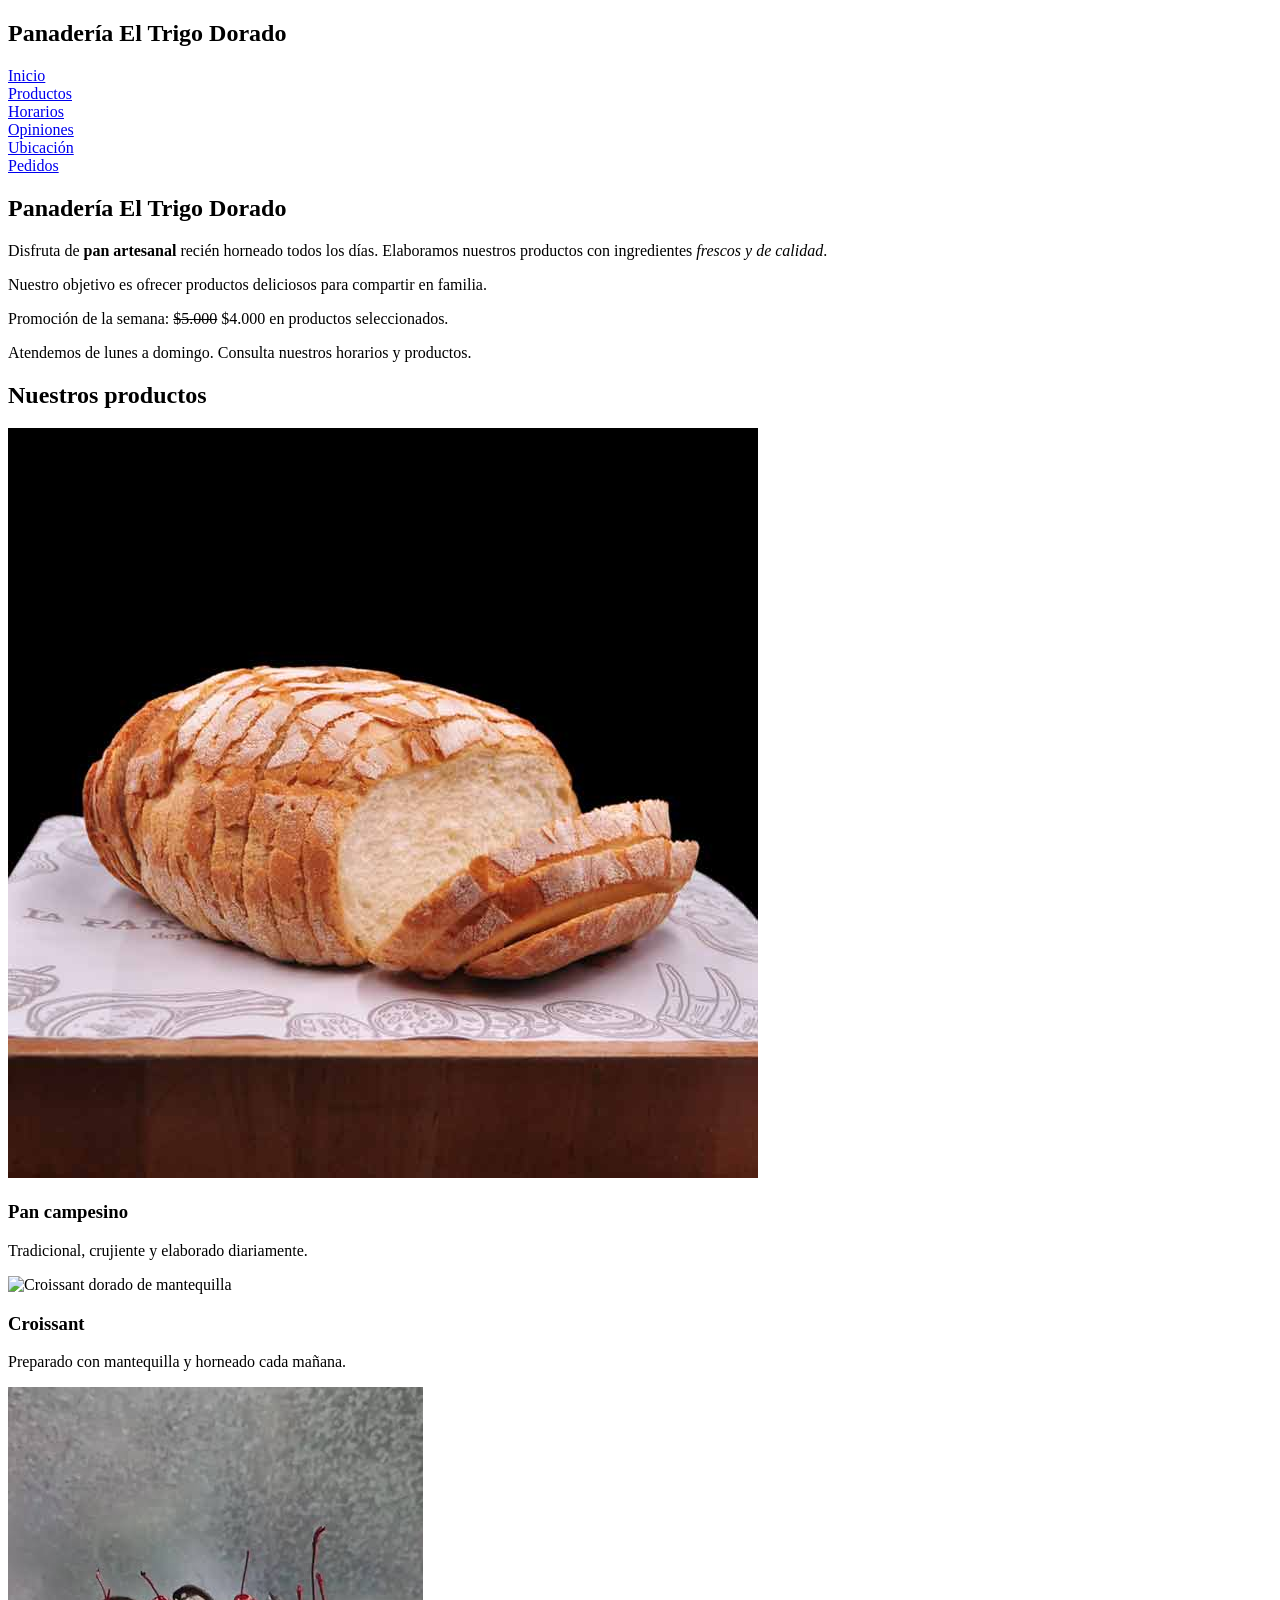
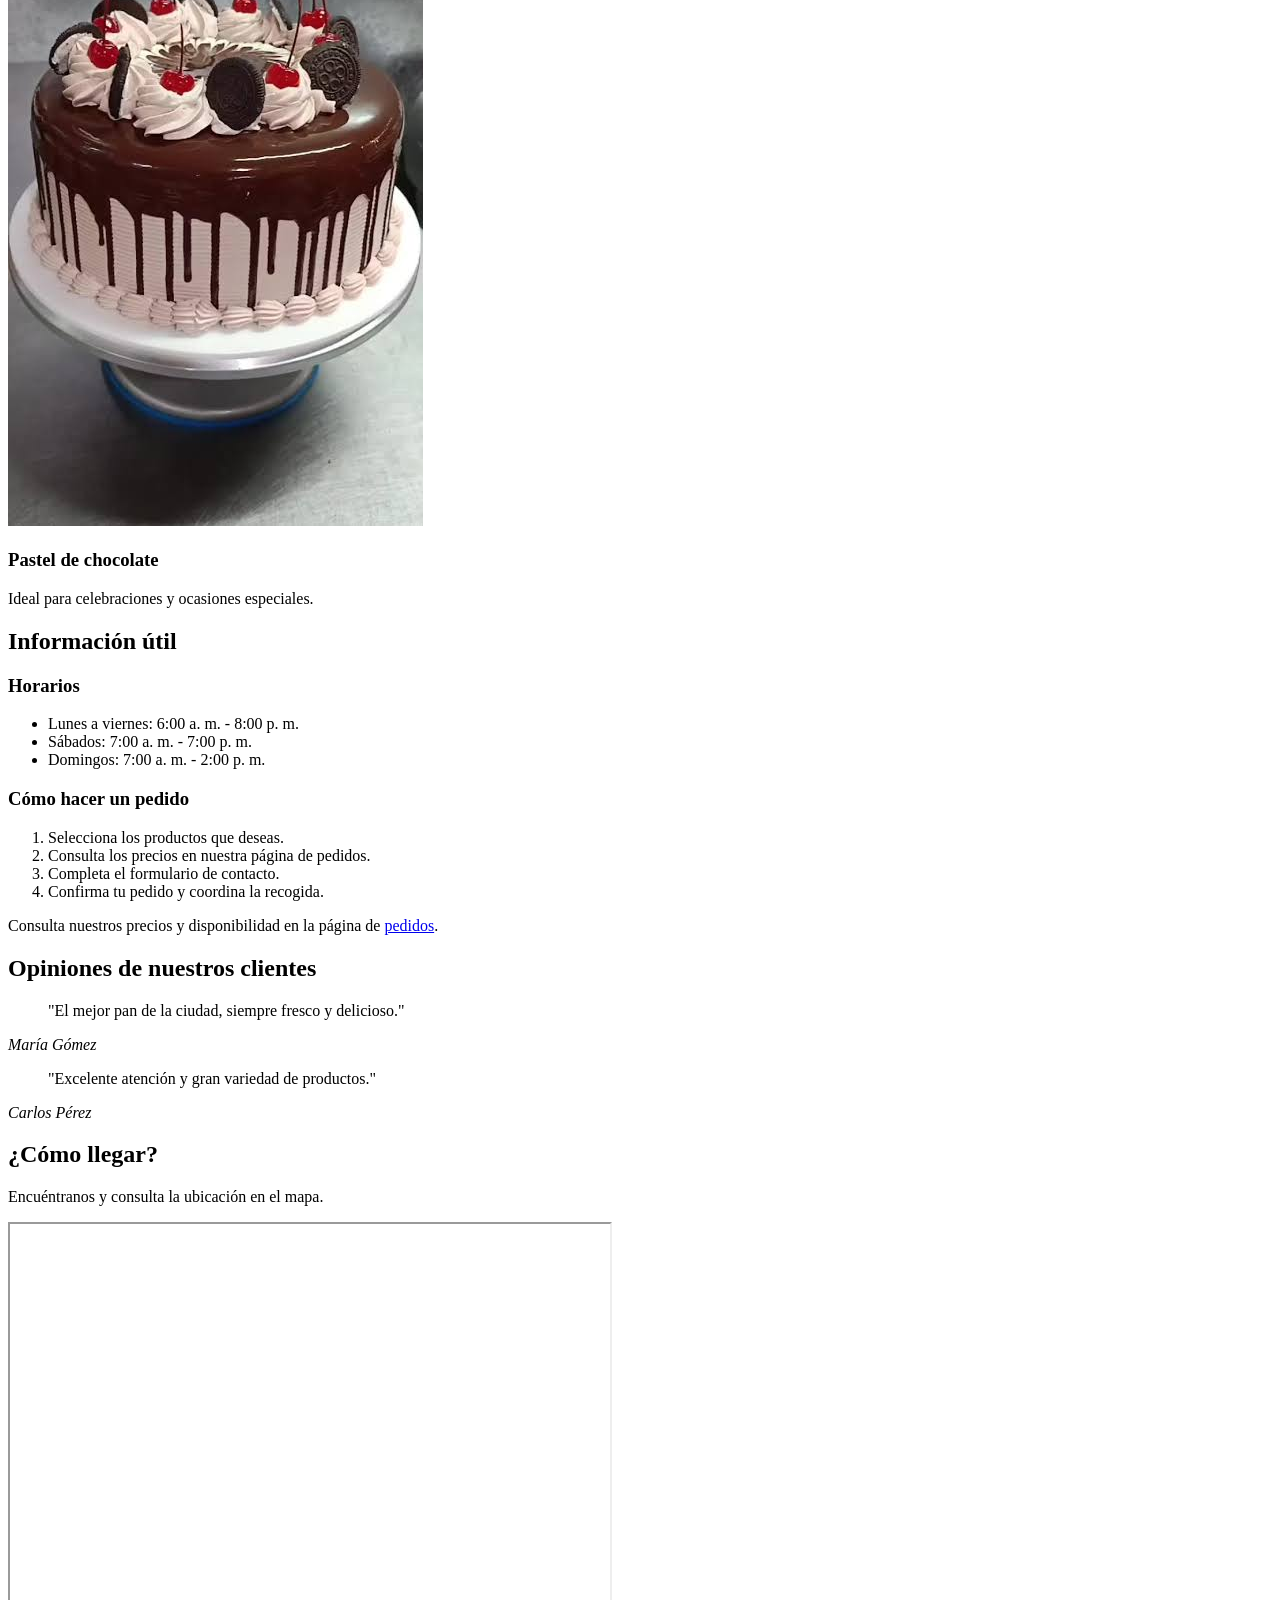
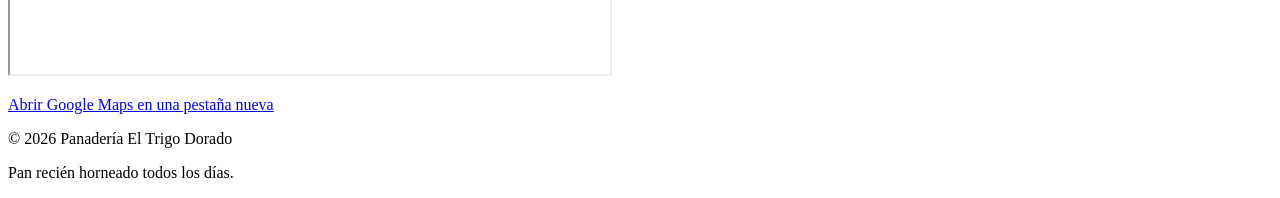
==== index.html @ d169568a "feat: :sparkles: Creacion formulario en pedidos.html Varias labels e inputs, creacion formulario rea" ====
<!DOCTYPE html>
<html lang="es">

<head>
    <meta charset="UTF-8">
    <meta name="viewport" content="width=device-width, initial-scale=1.0">
    <meta name="description" content="Panadería El Trigo Dorado, pan artesanal, pasteles y productos recién horneados todos los días.">
    <title>Panadería El Trigo Dorado</title>
</head>

<body>

    <header>
        <h2>Panadería El Trigo Dorado</h2>

        <nav>
            <a href="#inicio">Inicio</a><br>
            <a href="#productos">Productos</a><br>
            <a href="#informacion">Horarios</a><br>
            <a href="#opiniones">Opiniones</a><br>
            <a href="#ubicacion">Ubicación</a><br>
            <a href="pedidos.html">Pedidos</a>
        </nav>
    </header>

    <main>

        <section id="inicio">
            <h1>Panadería El Trigo Dorado</h1>

            <p>
                Disfruta de <strong>pan artesanal</strong> recién
                horneado todos los días. Elaboramos nuestros productos
                con ingredientes <em>frescos y de calidad</em>.
            </p>

            <p>
                Nuestro objetivo es ofrecer productos deliciosos
                para compartir en familia.
            </p>

            <p>
                Promoción de la semana:
                <s>$5.000</s> $4.000 en productos seleccionados.
            </p>

            <p>
                Atendemos de lunes a domingo.
                Consulta nuestros horarios y productos.
            </p>
        </section>

        <section id="productos">
            <h2>Nuestros productos</h2>

            <article>
                <img src="images/pan_campesino.jpg"
                     alt="Pan campesino recién horneado">

                <h3>Pan campesino</h3>

                <p>
                    Tradicional, crujiente y elaborado diariamente.
                </p>
            </article>

            <article>
                <img src="images/croissant.jpg"
                     alt="Croissant dorado de mantequilla">

                <h3>Croissant</h3>

                <p>
                    Preparado con mantequilla y horneado cada mañana.
                </p>
            </article>

            <article>
                <img src="images/pastel_chocolate.jpg"
                     alt="Pastel de chocolate">

                <h3>Pastel de chocolate</h3>

                <p>
                    Ideal para celebraciones y ocasiones especiales.
                </p>
            </article>
        </section>

        <section id="informacion">
            <h2>Información útil</h2>

            <h3>Horarios</h3>

            <ul>
                <li>Lunes a viernes: 6:00 a. m. - 8:00 p. m.</li>
                <li>Sábados: 7:00 a. m. - 7:00 p. m.</li>
                <li>Domingos: 7:00 a. m. - 2:00 p. m.</li>
            </ul>

            <h3>Cómo hacer un pedido</h3>

            <ol>
                <li>Selecciona los productos que deseas.</li>
                <li>Consulta los precios en nuestra página de pedidos.</li>
                <li>Completa el formulario de contacto.</li>
                <li>Confirma tu pedido y coordina la recogida.</li>
            </ol>

            <p>
                Consulta nuestros precios y disponibilidad
                en la página de <a href="contacto.html">pedidos</a>.
            </p>
        </section>

        <section id="opiniones">
            <h2>Opiniones de nuestros clientes</h2>

            <article>
                <blockquote cite="https://ejemplo.com">
                    <p>
                        "El mejor pan de la ciudad, siempre fresco
                        y delicioso."
                    </p>
                </blockquote>

                <footer>
                    <cite>María Gómez</cite>
                </footer>
            </article>

            <article>
                <blockquote cite="https://ejemplo.com">
                    <p>
                        "Excelente atención y gran variedad
                        de productos."
                    </p>
                </blockquote>

                <footer>
                    <cite>Carlos Pérez</cite>
                </footer>
            </article>
        </section>

        <section id="ubicacion">
            <h2>¿Cómo llegar?</h2>

            <p>
                Encuéntranos y consulta la ubicación en el mapa.
            </p>

            <iframe
                src="https://www.google.com/maps/embed?pb=!1m18!1m12!1m3!1d15836.828952843643!2d-73.16004384458007!3d7.101964100000006!2m3!1f0!2f0!3f0!3m2!1i1024!2i768!4f13.1!3m3!1m2!1s0x8e683fa09adffa7d%3A0x65fe6f05f194c01!2sPanificadora%20Quinta%20Estrella!5e0!3m2!1ses-419!2sco!4v1791675791455!5m2!1ses-419!2sco"
                title="Mapa de ubicación de la panadería"
                width="600"
                height="450"
                loading="lazy"
                allowfullscreen>
            </iframe>

            <p>
                <a href="https://www.google.com/maps"
                   target="_blank"
                   rel="noopener noreferrer">
                    Abrir Google Maps en una pestaña nueva
                </a>
            </p>
        </section>

    </main>

    <footer>
        <p>
            &copy; 2026 Panadería El Trigo Dorado
        </p>

        <p>
            Pan recién horneado todos los días.
        </p>
    </footer>

</body>
</html>
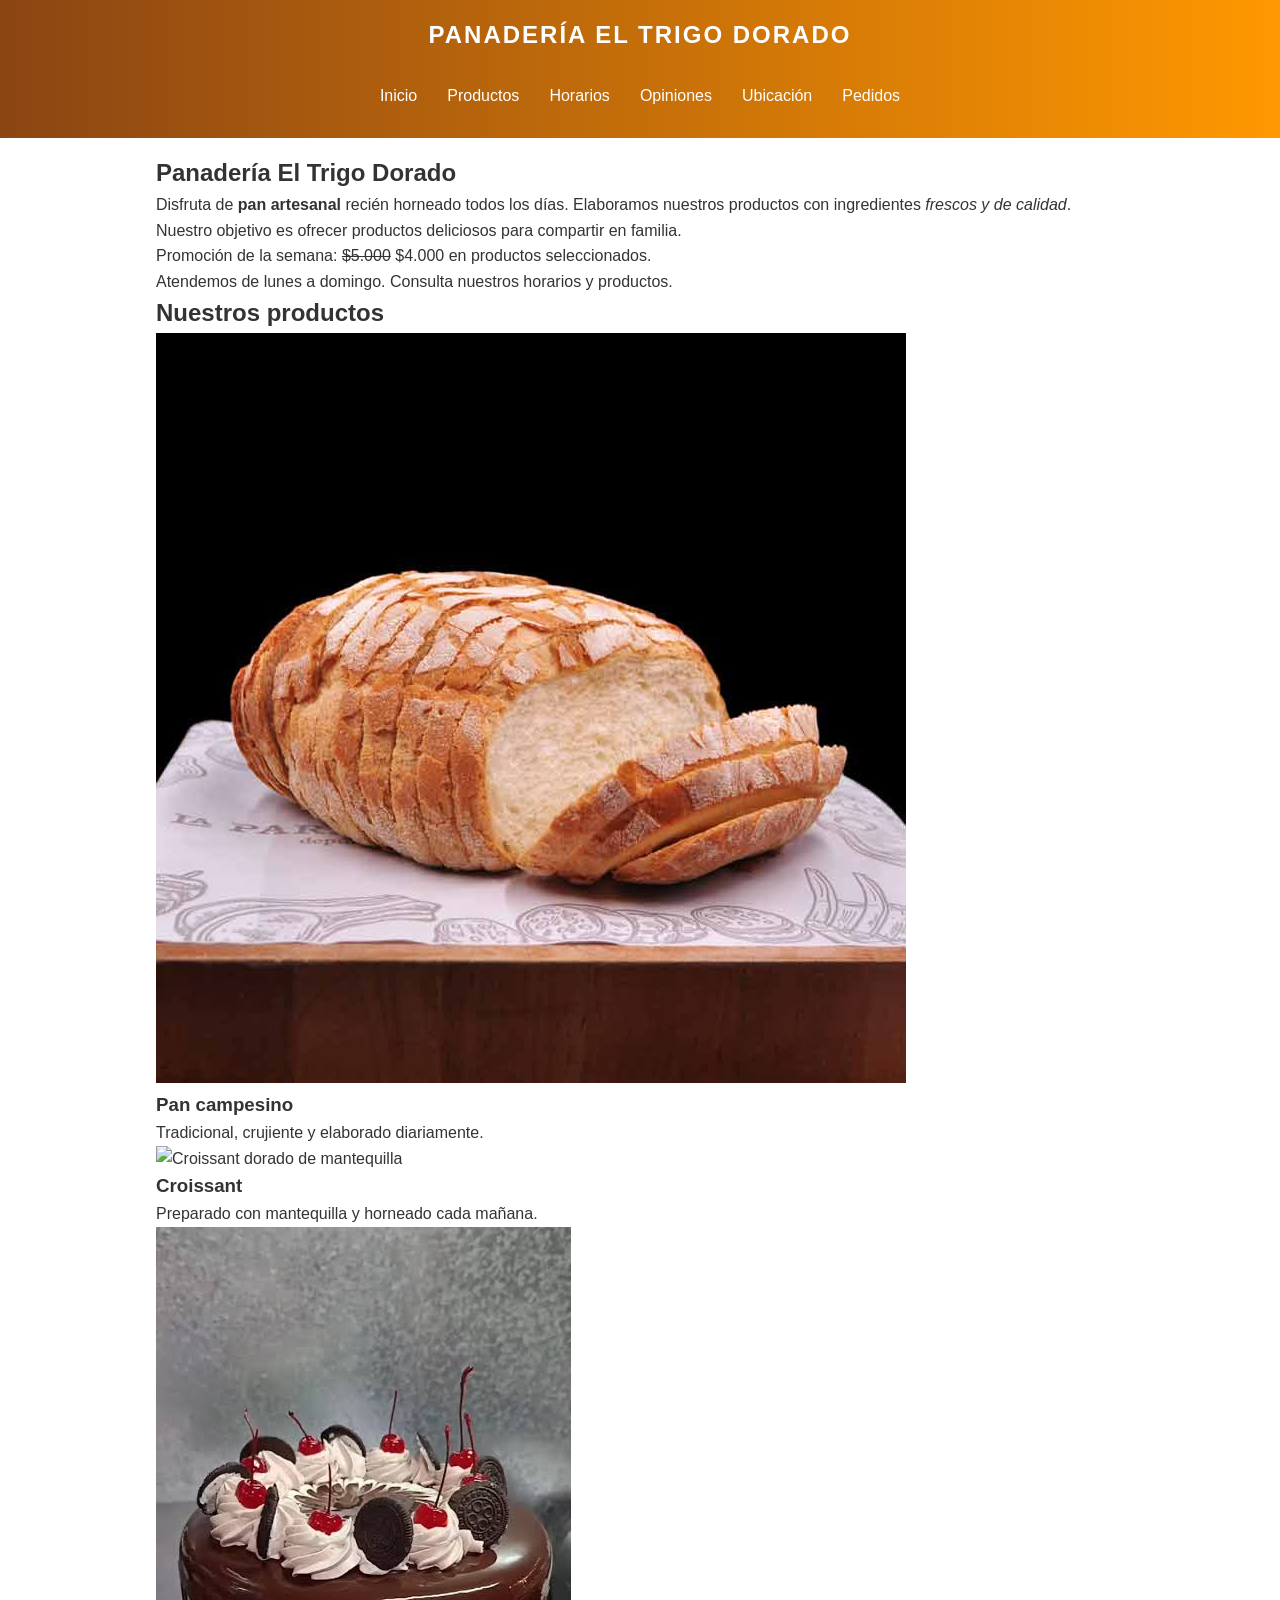
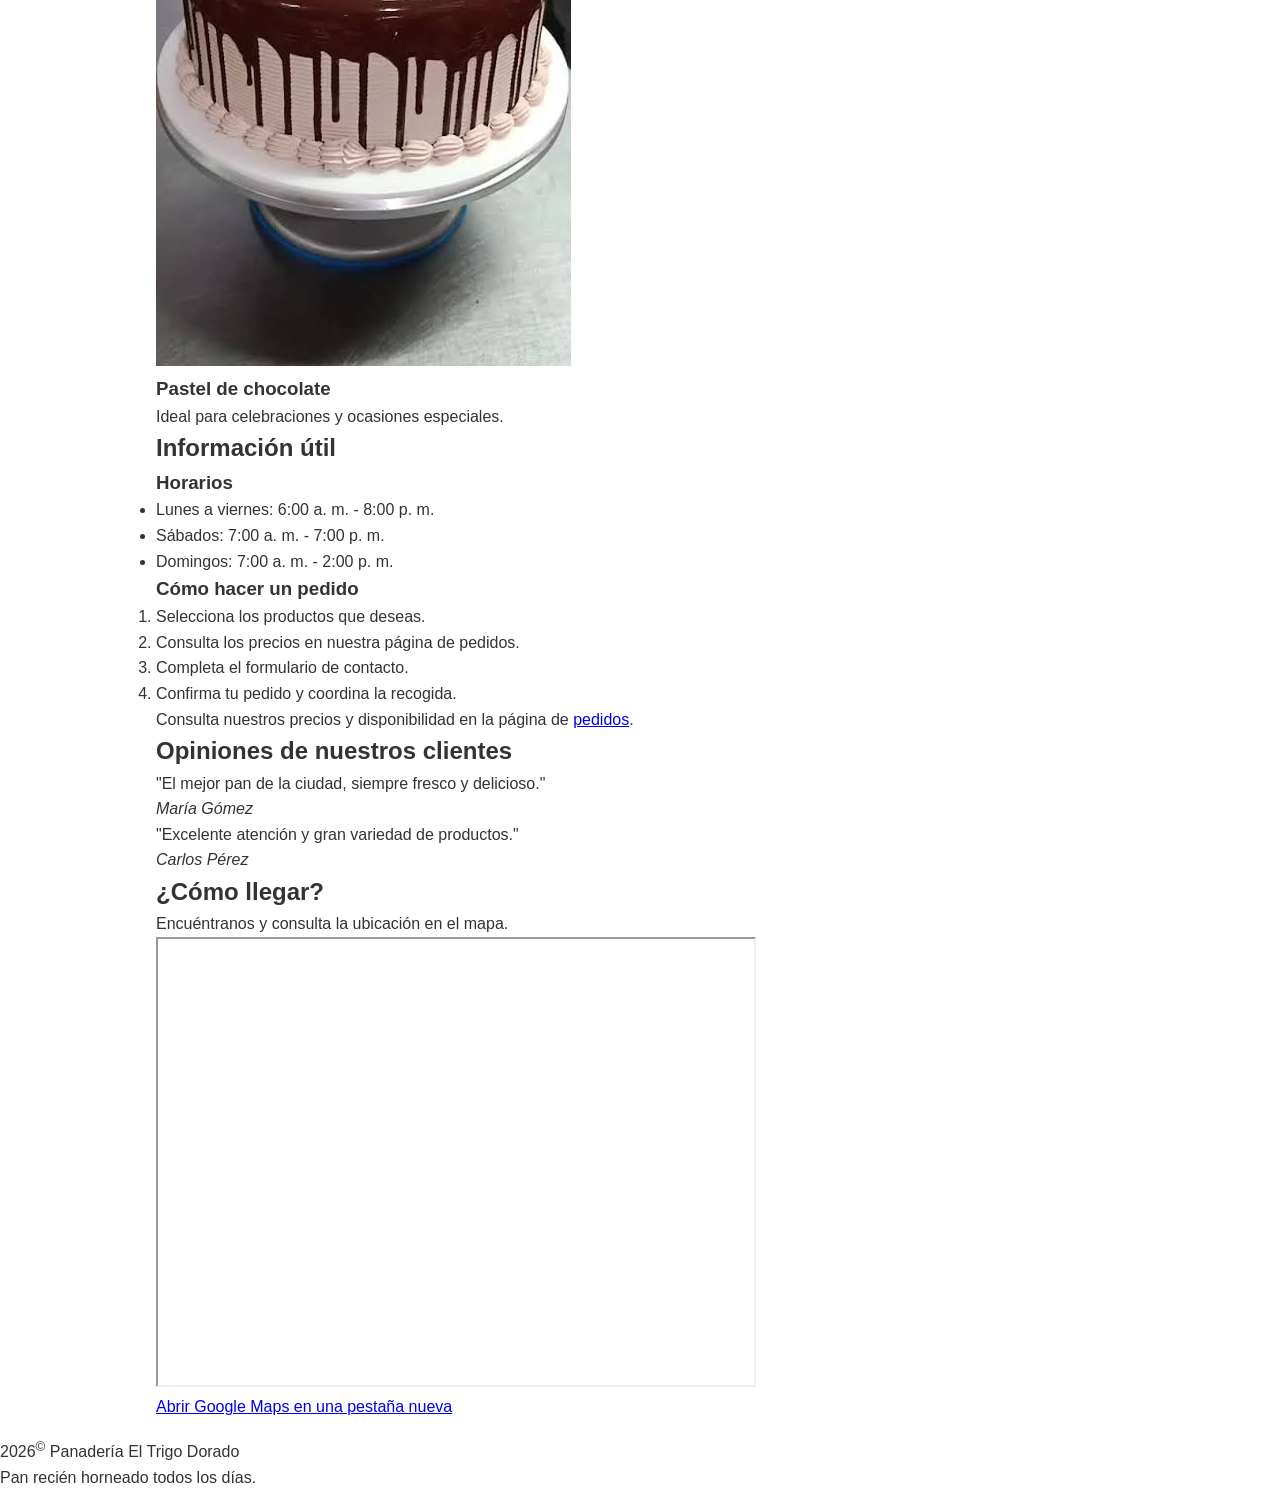
==== commit aa375abe: "feat: :iphone: Creacion contenido CSS Implementacion css en header" ====
--- a/index.html
+++ b/index.html
@@ -5,6 +5,7 @@
     <meta charset="UTF-8">
     <meta name="viewport" content="width=device-width, initial-scale=1.0">
     <meta name="description" content="Panadería El Trigo Dorado, pan artesanal, pasteles y productos recién horneados todos los días.">
+    <link rel="stylesheet" href="css/style.css">
     <title>Panadería El Trigo Dorado</title>
 </head>
 
@@ -53,7 +54,7 @@
         <section id="productos">
             <h2>Nuestros productos</h2>
 
-            <article>
+            <article >
                 <img src="images/pan_campesino.jpg"
                      alt="Pan campesino recién horneado">
 
@@ -151,16 +152,17 @@
             </p>
 
             <iframe
-                src="https://www.google.com/maps/embed?pb=!1m18!1m12!1m3!1d15836.828952843643!2d-73.16004384458007!3d7.101964100000006!2m3!1f0!2f0!3f0!3m2!1i1024!2i768!4f13.1!3m3!1m2!1s0x8e683fa09adffa7d%3A0x65fe6f05f194c01!2sPanificadora%20Quinta%20Estrella!5e0!3m2!1ses-419!2sco!4v1791675791455!5m2!1ses-419!2sco"
+                src="https://www.google.com/maps/embed?pb=!1m18!1m12!1m3!1d3959.555878957386!2d-73.1285359260741!3d7.0613532929411225!2m3!1f0!2f0!3f0!3m2!1i1024!2i768!4f13.1!3m3!1m2!1s0x8e683f18ef59f9a1%3A0xffbf118f3e8f20c!2sZona%20Franca%20Santander!5e0!3m2!1ses-419!2sco!4v1791767192333!5m2!1ses-419!2sco"
                 title="Mapa de ubicación de la panadería"
                 width="600"
                 height="450"
                 loading="lazy"
-                allowfullscreen>
+                allowfullscreen
+                referrerpolicy="strict-origin-when-cross-origin">
             </iframe>
 
             <p>
-                <a href="https://www.google.com/maps"
+                <a href="https://maps.app.goo.gl/Mj9DZErSnb3JRa3ZA"
                    target="_blank"
                    rel="noopener noreferrer">
                     Abrir Google Maps en una pestaña nueva
@@ -172,7 +174,7 @@
 
     <footer>
         <p>
-            &copy; 2026 Panadería El Trigo Dorado
+            2026<sup>&copy;</sup> Panadería El Trigo Dorado
         </p>
 
         <p>
--- a/css/style.css
+++ b/css/style.css
@@ -0,0 +1,96 @@
+/* =========================
+   VARIABLES
+========================= */
+
+:root{
+    --color-principal: #8b4513;
+    --color-secundario: #f5deb3;
+    --color-acento: #ff9800;
+    --color-texto: #333;
+    --color-blanco: #ffffff;
+
+    --fuente-principal: Arial, Helvetica, sans-serif;
+
+    --espacio: 1rem;
+    --radio: 12px;
+}
+
+/* =========================
+   GENERAL
+========================= */
+
+*{
+    margin: 0;
+    padding: 0;
+    box-sizing: border-box;
+}
+
+body{
+    font-family: var(--fuente-principal);
+    color: var(--color-texto);
+    line-height: 1.6;
+    overflow-wrap: break-word;
+
+    background:
+    linear-gradient(
+        rgba(255,255,255,0.85),
+        rgba(255,255,255,0.85)
+    ),
+    url("../images/fondo-pan.jpg");
+
+    background-size: cover;
+    background-attachment: fixed;
+}
+
+main{
+    max-width: 1000px;
+    margin: auto;
+    padding: var(--espacio);
+}
+
+/* =========================
+   HEADER
+========================= */
+
+header{
+    background: linear-gradient(
+        90deg,
+        var(--color-principal),
+        var(--color-acento)
+    );
+
+    color: white;
+    text-align: center;
+    padding: 1rem;
+}
+
+header h2{
+    text-transform: uppercase;
+    letter-spacing: 2px;
+}
+
+/* =========================
+   NAVEGACIÓN
+========================= */
+
+nav{
+    margin-top: 1rem;
+}
+
+nav a{
+    color: white;
+    text-decoration: none;
+    display: inline-block;
+    margin: 0.3rem;
+    padding: 0.5rem;
+}
+
+nav a:hover{
+    background-color: rgba(255,255,255,0.2);
+    border-radius: 5px;
+}
+
+nav a:focus-visible{
+    outline: 3px solid yellow;
+}
+nav br { display: none; }
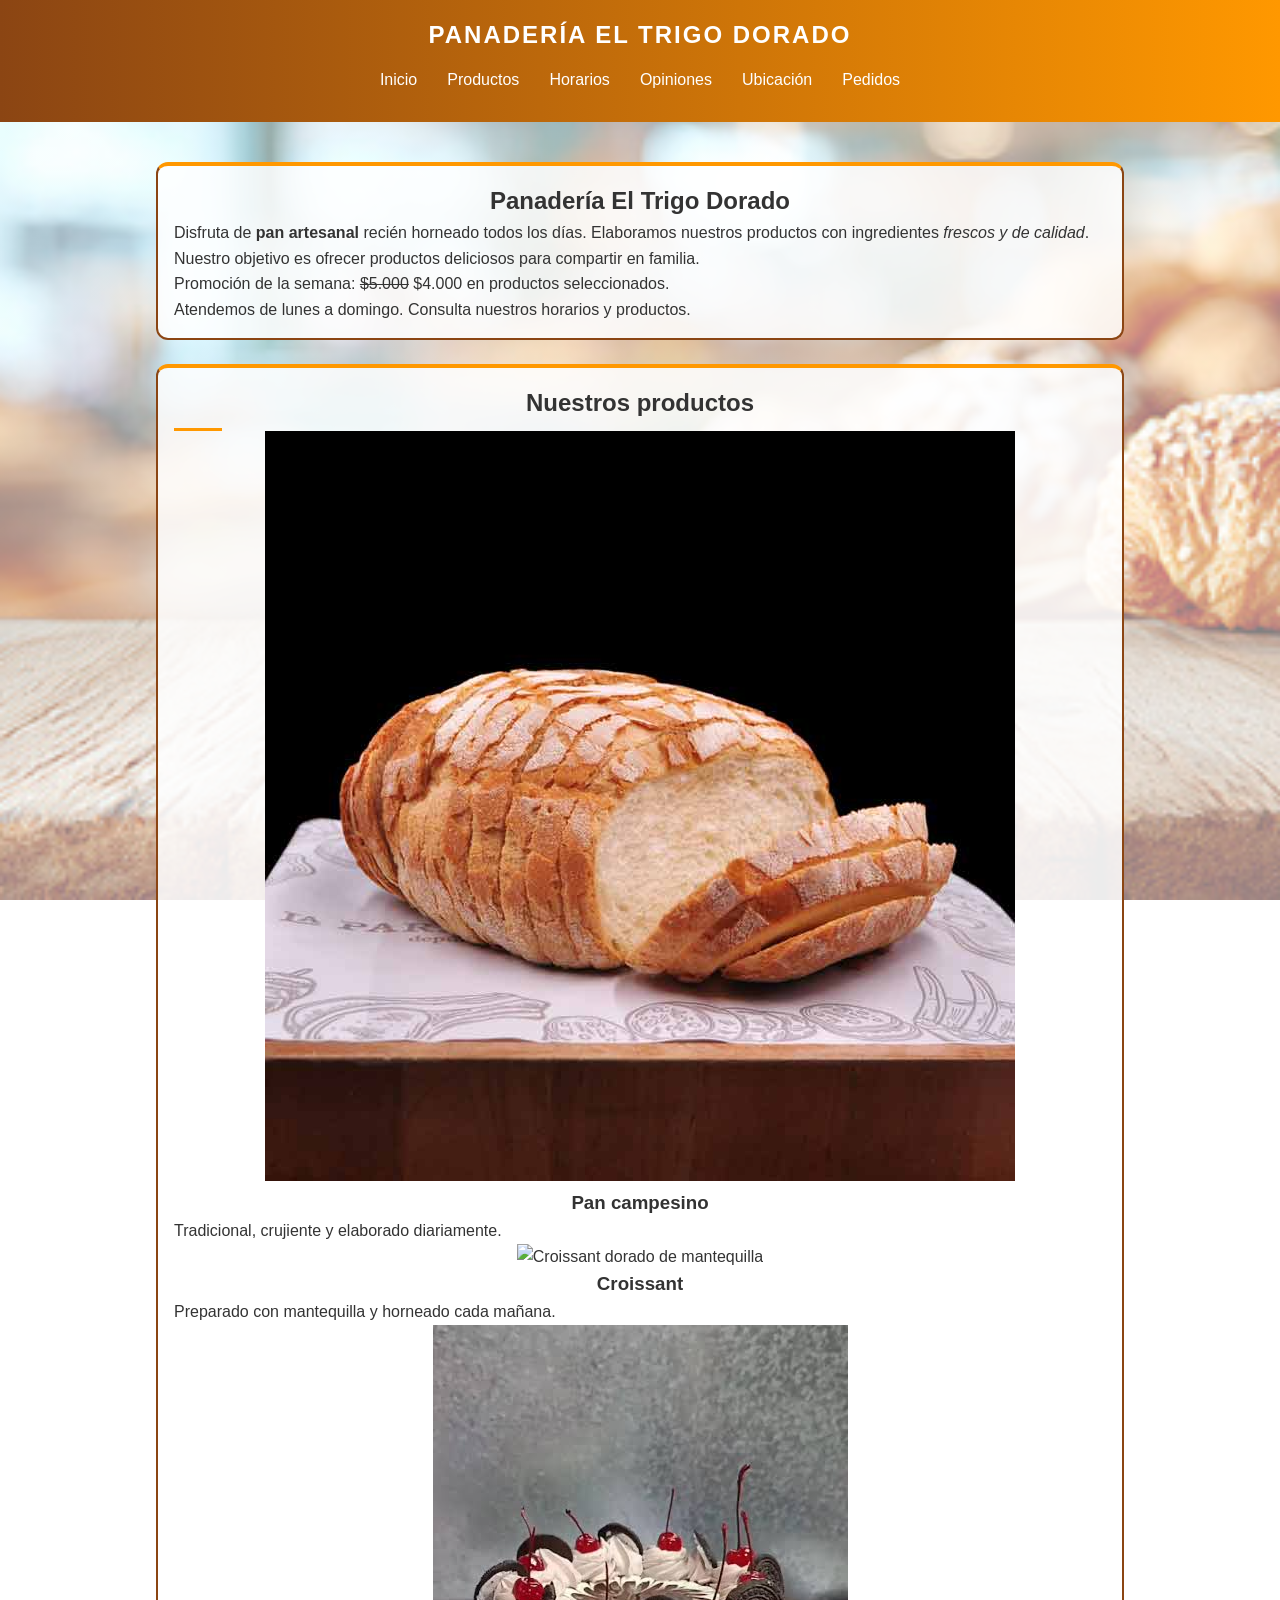
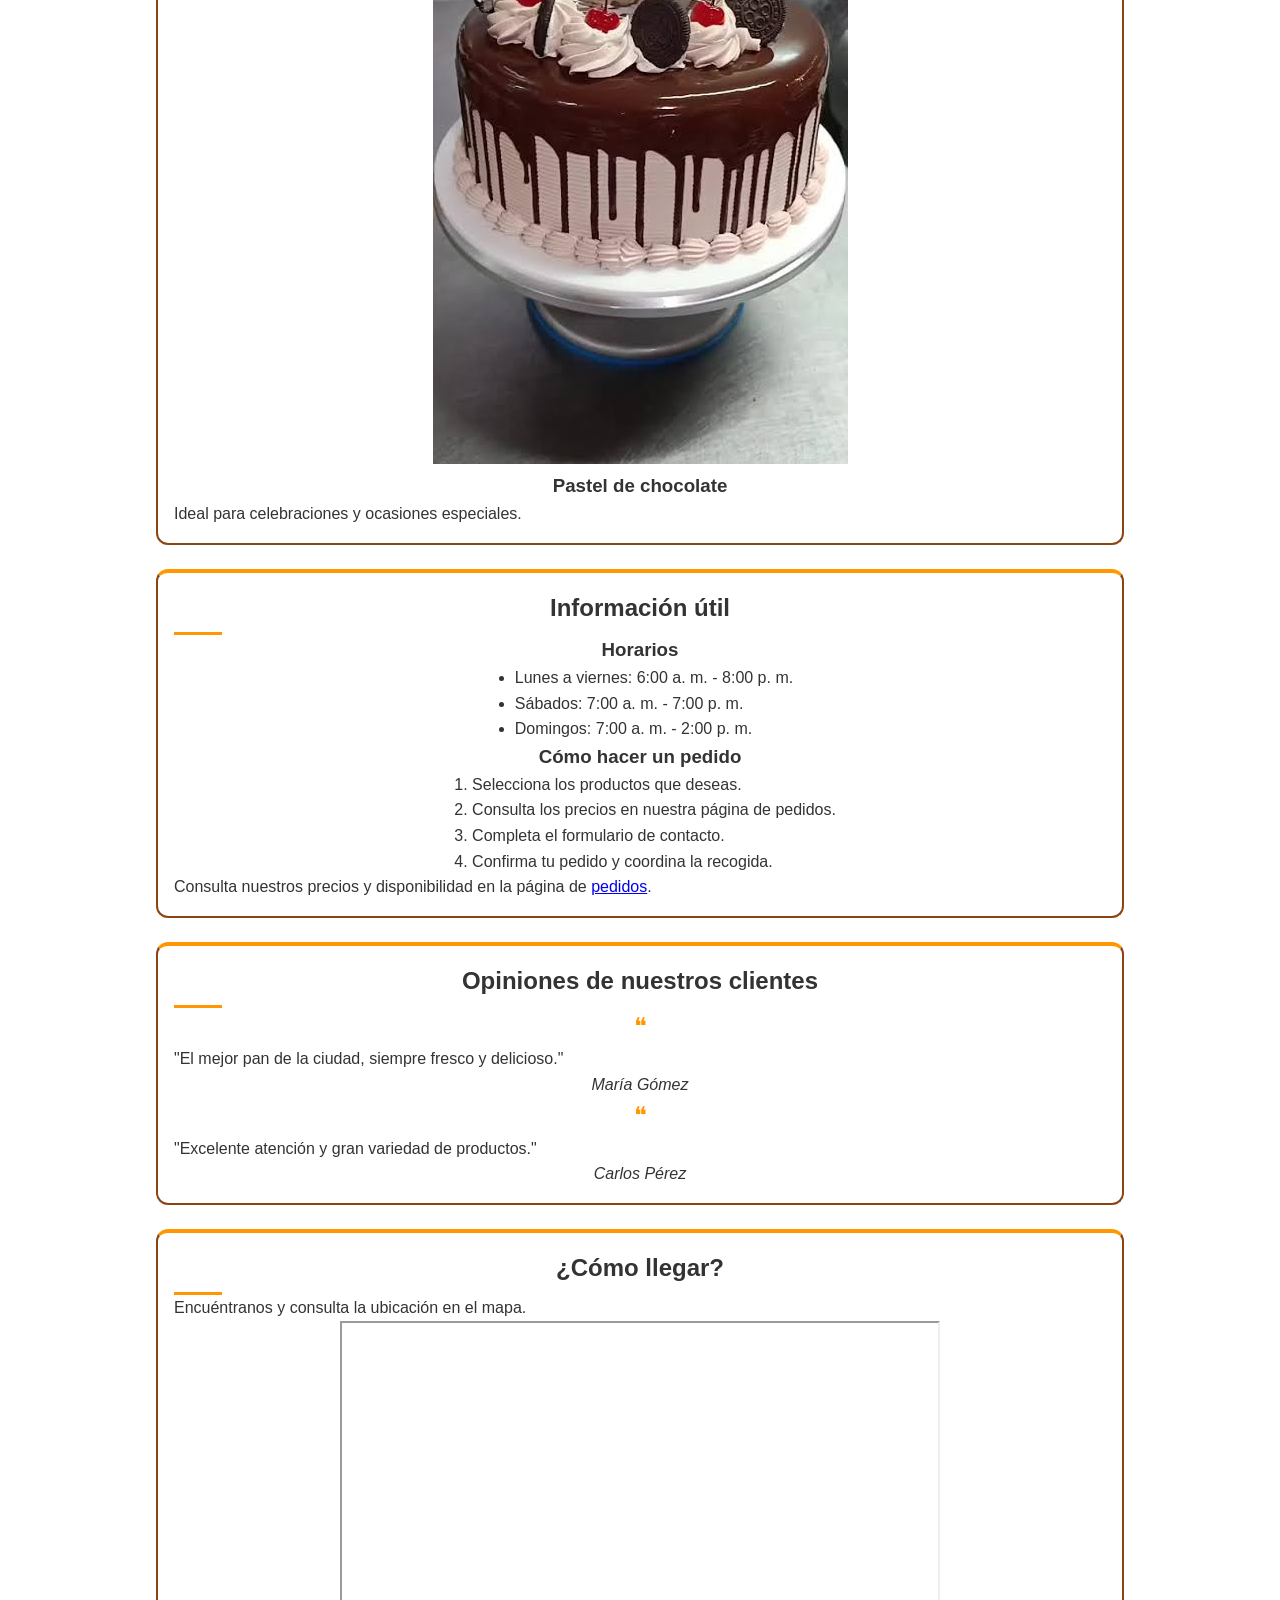
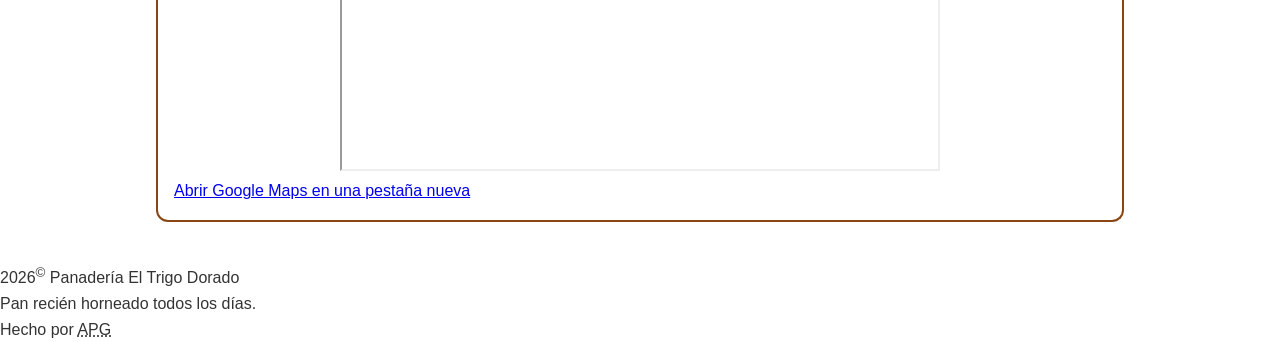
==== commit bd69a252: "style: :lipstick: Se agrego style Se agrego style a nav, alineacoin del texto" ====
--- a/index.html
+++ b/index.html
@@ -15,11 +15,11 @@
         <h2>Panadería El Trigo Dorado</h2>
 
         <nav>
-            <a href="#inicio">Inicio</a><br>
-            <a href="#productos">Productos</a><br>
-            <a href="#informacion">Horarios</a><br>
-            <a href="#opiniones">Opiniones</a><br>
-            <a href="#ubicacion">Ubicación</a><br>
+            <a href="#inicio">Inicio</a>
+            <a href="#productos">Productos</a>
+            <a href="#informacion">Horarios</a>
+            <a href="#opiniones">Opiniones</a>
+            <a href="#ubicacion">Ubicación</a>
             <a href="pedidos.html">Pedidos</a>
         </nav>
     </header>
@@ -54,35 +54,32 @@
         <section id="productos">
             <h2>Nuestros productos</h2>
 
-            <article >
-                <img src="images/pan_campesino.jpg"
-                     alt="Pan campesino recién horneado">
+            <article class="producto-card">
+                <img src="images/pan_campesino.jpg" alt="Pan campesino recién horneado">
 
-                <h3>Pan campesino</h3>
+                <h3 class="producto-card__titulo">Pan campesino</h3>
 
-                <p>
+                <p class="producto-card__descripcion">
                     Tradicional, crujiente y elaborado diariamente.
                 </p>
             </article>
 
-            <article>
-                <img src="images/croissant.jpg"
-                     alt="Croissant dorado de mantequilla">
+            <article class="producto-card">
+                <img src="images/croissant.jpg" alt="Croissant dorado de mantequilla">
 
-                <h3>Croissant</h3>
+                <h3 class="producto-card__titulo">Croissant</h3>
 
-                <p>
+                <p class="producto-card__descripcion">
                     Preparado con mantequilla y horneado cada mañana.
                 </p>
             </article>
 
-            <article>
-                <img src="images/pastel_chocolate.jpg"
-                     alt="Pastel de chocolate">
+            <article class="producto-card">
+                <img src="images/pastel_chocolate.jpg" alt="Pastel de chocolate">
 
-                <h3>Pastel de chocolate</h3>
+                <h3 class="producto-card__titulo">Pastel de chocolate</h3>
 
-                <p>
+                <p class="producto-card__descripcion">
                     Ideal para celebraciones y ocasiones especiales.
                 </p>
             </article>
@@ -110,7 +107,7 @@
 
             <p>
                 Consulta nuestros precios y disponibilidad
-                en la página de <a href="contacto.html">pedidos</a>.
+                en la página de <a href="pedidos.html">pedidos</a>.
             </p>
         </section>
 
@@ -123,7 +120,7 @@
                         "El mejor pan de la ciudad, siempre fresco
                         y delicioso."
                     </p>
-                </blockquote>
+                </blockquote>   
 
                 <footer>
                     <cite>María Gómez</cite>
@@ -173,13 +170,9 @@
     </main>
 
     <footer>
-        <p>
-            2026<sup>&copy;</sup> Panadería El Trigo Dorado
-        </p>
-
-        <p>
-            Pan recién horneado todos los días.
-        </p>
+        <p>2026<sup>&copy;</sup> Panadería El Trigo Dorado</p>
+        <p>Pan recién horneado todos los días.</p>
+        <p>Hecho por <abbr title="Angie Padilla Galvis">APG</abbr></p>
     </footer>
 
 </body>
--- a/css/style.css
+++ b/css/style.css
@@ -2,7 +2,7 @@
    VARIABLES
 ========================= */
 
-:root{
+:root {
     --color-principal: #8b4513;
     --color-secundario: #f5deb3;
     --color-acento: #ff9800;
@@ -19,30 +19,23 @@
    GENERAL
 ========================= */
 
-*{
+* {
     margin: 0;
     padding: 0;
     box-sizing: border-box;
 }
 
-body{
+body {
     font-family: var(--fuente-principal);
     color: var(--color-texto);
     line-height: 1.6;
     overflow-wrap: break-word;
-
     background:
-    linear-gradient(
-        rgba(255,255,255,0.85),
-        rgba(255,255,255,0.85)
-    ),
-    url("../images/fondo-pan.jpg");
-
-    background-size: cover;
-    background-attachment: fixed;
+        linear-gradient(rgba(255, 255, 255, 0.5),
+            rgba(255, 255, 255, 0.5)), url("../images/fondo.jpg") center / cover fixed no-repeat;
 }
 
-main{
+main {
     max-width: 1000px;
     margin: auto;
     padding: var(--espacio);
@@ -52,19 +45,17 @@
    HEADER
 ========================= */
 
-header{
-    background: linear-gradient(
-        90deg,
-        var(--color-principal),
-        var(--color-acento)
-    );
+header {
+    background: linear-gradient(90deg,
+            var(--color-principal),
+            var(--color-acento));
 
     color: white;
     text-align: center;
     padding: 1rem;
 }
 
-header h2{
+header h2 {
     text-transform: uppercase;
     letter-spacing: 2px;
 }
@@ -73,24 +64,114 @@
    NAVEGACIÓN
 ========================= */
 
-nav{
-    margin-top: 1rem;
-}
-
-nav a{
+nav a {
     color: white;
     text-decoration: none;
     display: inline-block;
     margin: 0.3rem;
     padding: 0.5rem;
-}
-
-nav a:hover{
-    background-color: rgba(255,255,255,0.2);
     border-radius: 5px;
 }
 
-nav a:focus-visible{
-    outline: 3px solid yellow;
+nav a:hover {
+    color: var(--color-blanco);
+    background-color: rgba(255, 255, 255, 0.2);
 }
-nav br { display: none; }
+
+nav a:focus-visible {
+    outline: 3px solid var(--color-acento);
+    outline-offset: 3px;
+}
+
+nav br {
+    display: none;
+}
+
+form:focus-within {
+    border-left: 4px solid var(--color-acento);
+    padding-left: 1rem;
+}
+
+section:target {
+    border-color: var(--color-acento);
+    animation: resaltar 1s ease;
+}
+
+blockquote::before {
+    content: "❝ ";
+    color: var(--color-acento);
+    font-size: 1.5rem;
+}
+
+/* Indicador decorativo de los títulos */
+section>h2::after {
+    content: "";
+    display: block;
+    width: 3rem;
+    height: 3px;
+    margin-top: 0.3rem;
+    background-color: var(--color-acento);
+}
+
+/* =========================
+   SECCIONES
+========================= */
+
+section {
+    background: rgba(255, 255, 255, 0.85);
+
+    margin: 1.5rem 0;
+    padding: 1rem;
+
+    border-top: 4px solid var(--color-acento);
+    border-right: 2px solid var(--color-principal);
+    border-bottom: 2px solid var(--color-principal);
+    border-left: 2px solid var(--color-principal);
+
+    border-radius: var(--radio);
+}
+
+/* =========================
+   ALINEACIÓN DEL TEXTO
+========================= */
+
+section {
+    text-align: center;
+}
+
+section h1,
+section h2,
+section h3 {
+    text-align: center;
+}
+
+section p {
+    text-align: left;
+}
+
+/* Listas centradas dentro de la sección */
+section ul,
+section ol {
+    display: inline-block;
+    text-align: left;
+    padding-left: 1.75rem;
+}
+
+/* Tabla legible */
+table {
+    text-align: center;
+}
+
+/* Formulario ordenado */
+form {
+    text-align: left;
+}
+
+/* Opiniones centradas */
+#opiniones blockquote {
+    text-align: center;
+}
+
+#opiniones article footer {
+    text-align: center;
+}
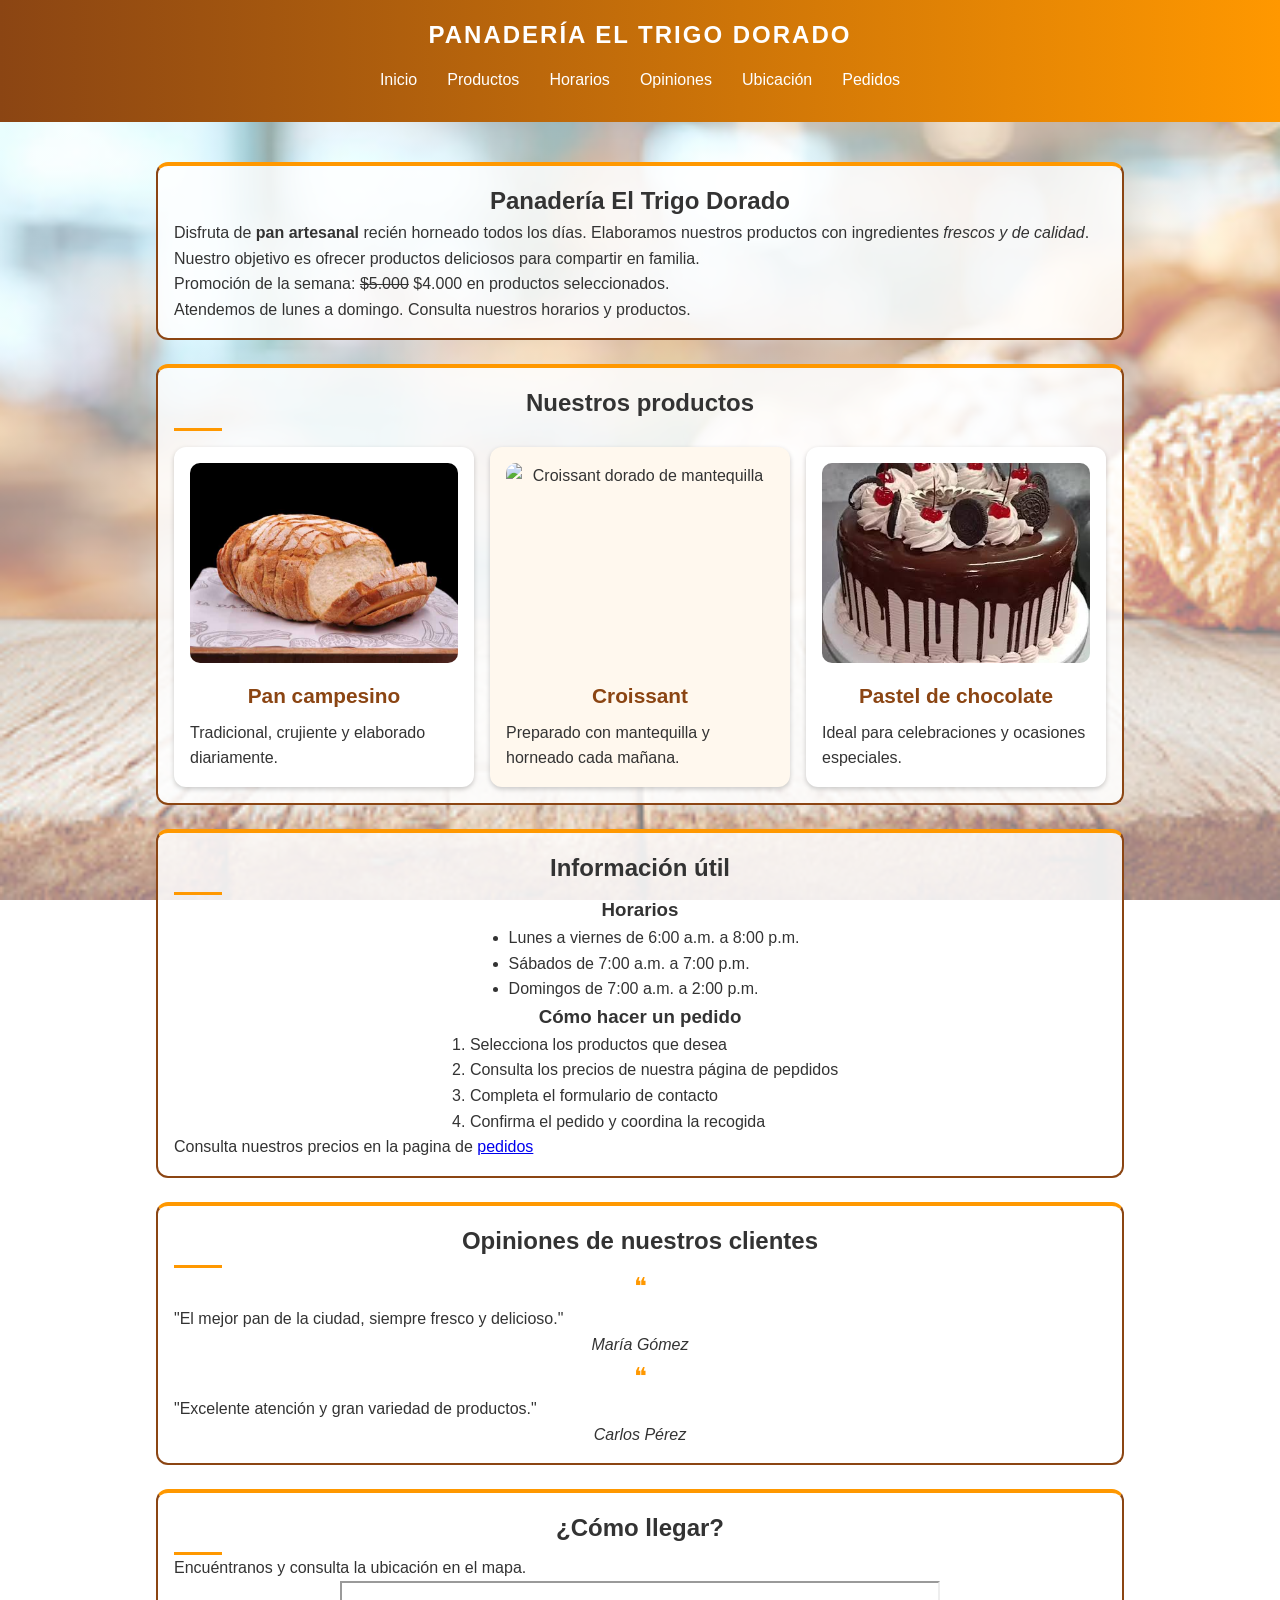
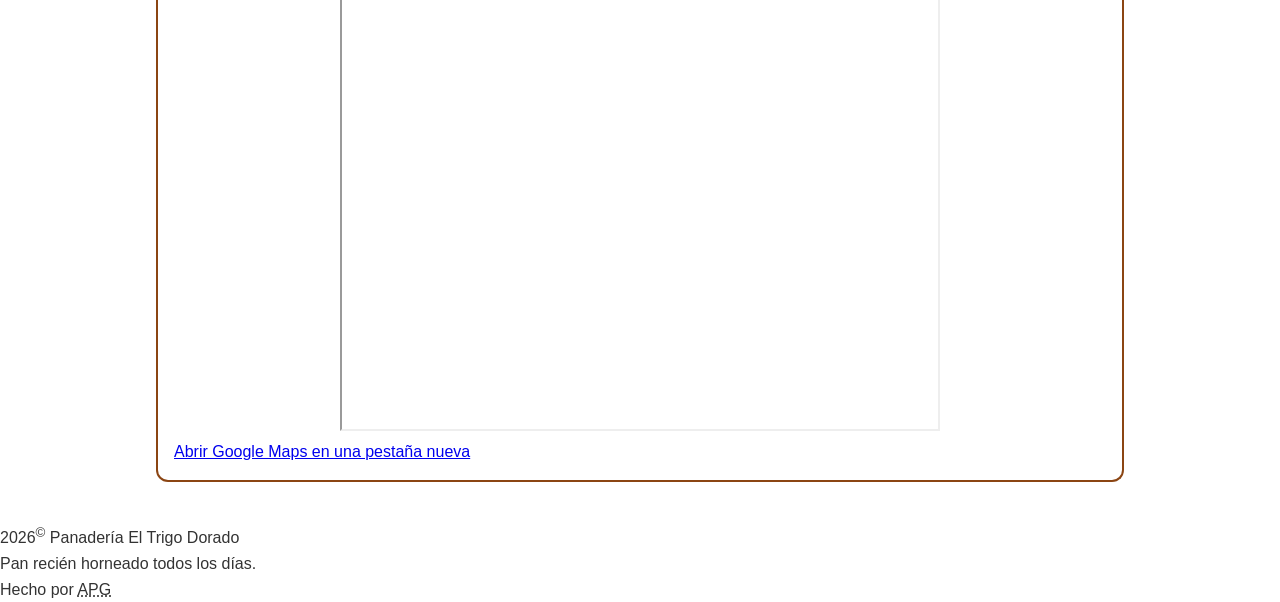
==== commit dd89ab67: "style: :lipstick: Agregar css a las tarjetas Se agrego style a las tarjetas de los productos" ====
--- a/index.html
+++ b/index.html
@@ -4,7 +4,8 @@
 <head>
     <meta charset="UTF-8">
     <meta name="viewport" content="width=device-width, initial-scale=1.0">
-    <meta name="description" content="Panadería El Trigo Dorado, pan artesanal, pasteles y productos recién horneados todos los días.">
+    <meta name="description"
+        content="Panadería El Trigo Dorado, pan artesanal, pasteles y productos recién horneados todos los días.">
     <link rel="stylesheet" href="css/style.css">
     <title>Panadería El Trigo Dorado</title>
 </head>
@@ -88,26 +89,29 @@
         <section id="informacion">
             <h2>Información útil</h2>
 
-            <h3>Horarios</h3>
+            <div class="info-bloque info-card">
+                <h3>Horarios</h3>
 
-            <ul>
-                <li>Lunes a viernes: 6:00 a. m. - 8:00 p. m.</li>
-                <li>Sábados: 7:00 a. m. - 7:00 p. m.</li>
-                <li>Domingos: 7:00 a. m. - 2:00 p. m.</li>
-            </ul>
+                <ul>
+                    <li>Lunes a viernes de 6:00 a.m. a 8:00 p.m.</li>
+                    <li>Sábados de 7:00 a.m. a 7:00 p.m.</li>
+                    <li>Domingos de 7:00 a.m. a 2:00 p.m.</li>
+                </ul>
+            </div>
 
-            <h3>Cómo hacer un pedido</h3>
+            <div class="info-bloque info-card">
+                <h3>Cómo hacer un pedido</h3>
 
-            <ol>
-                <li>Selecciona los productos que deseas.</li>
-                <li>Consulta los precios en nuestra página de pedidos.</li>
-                <li>Completa el formulario de contacto.</li>
-                <li>Confirma tu pedido y coordina la recogida.</li>
-            </ol>
+                <ol>
+                    <li>Selecciona los productos que desea</li>
+                    <li>Consulta los precios de nuestra página de pepdidos</li>
+                    <li>Completa el formulario de contacto</li>
+                    <li>Confirma el pedido y coordina la recogida</li>
+                </ol>
+            </div>
 
             <p>
-                Consulta nuestros precios y disponibilidad
-                en la página de <a href="pedidos.html">pedidos</a>.
+                Consulta nuestros precios en la pagina de <a href="pedidos.html">pedidos</a>
             </p>
         </section>
 
@@ -120,7 +124,7 @@
                         "El mejor pan de la ciudad, siempre fresco
                         y delicioso."
                     </p>
-                </blockquote>   
+                </blockquote>
 
                 <footer>
                     <cite>María Gómez</cite>
@@ -150,18 +154,12 @@
 
             <iframe
                 src="https://www.google.com/maps/embed?pb=!1m18!1m12!1m3!1d3959.555878957386!2d-73.1285359260741!3d7.0613532929411225!2m3!1f0!2f0!3f0!3m2!1i1024!2i768!4f13.1!3m3!1m2!1s0x8e683f18ef59f9a1%3A0xffbf118f3e8f20c!2sZona%20Franca%20Santander!5e0!3m2!1ses-419!2sco!4v1791767192333!5m2!1ses-419!2sco"
-                title="Mapa de ubicación de la panadería"
-                width="600"
-                height="450"
-                loading="lazy"
-                allowfullscreen
+                title="Mapa de ubicación de la panadería" width="600" height="450" loading="lazy" allowfullscreen
                 referrerpolicy="strict-origin-when-cross-origin">
             </iframe>
 
             <p>
-                <a href="https://maps.app.goo.gl/Mj9DZErSnb3JRa3ZA"
-                   target="_blank"
-                   rel="noopener noreferrer">
+                <a href="https://maps.app.goo.gl/Mj9DZErSnb3JRa3ZA" target="_blank" rel="noopener noreferrer">
                     Abrir Google Maps en una pestaña nueva
                 </a>
             </p>
@@ -176,5 +174,5 @@
     </footer>
 
 </body>
-</html>
 
+</html>
--- a/css/style.css
+++ b/css/style.css
@@ -175,3 +175,61 @@
 #opiniones article footer {
     text-align: center;
 }
+
+
+/* =========================
+   TARJETAS DE PRODUCTOS
+========================= */
+
+#productos {
+    display: grid;
+    grid-template-columns: repeat(3, minmax(0, 1fr));
+    gap: 1rem;
+}
+
+#productos>h2 {
+    grid-column: 1 / -1;
+}
+
+.producto-card {
+    width: 100%;
+    max-width: none;
+    min-width: 0;
+    margin: 0;
+    padding: 1rem;
+    background-color: var(--color-blanco);
+    border-radius: var(--radio);
+    box-shadow: 0 2px 5px rgba(0, 0, 0, 0.2);
+    overflow: hidden;
+    text-align: center;
+    transition: transform 0.3s ease;
+}
+
+.producto-card:hover {
+    transform: translateY(-4px);
+}
+
+.producto-card__titulo {
+    color: var(--color-principal);
+    margin-bottom: 0.5rem;
+    font-size: 1.3rem;
+}
+
+.producto-card__descripcion {
+    font-size: 1rem;
+    overflow-wrap: break-word;
+}
+
+.producto-card img {
+    display: block;
+    width: 100%;
+    max-width: 300px;
+    height: 200px;
+    object-fit: cover;
+    margin: 0 auto 1rem;
+    border-radius: 10px;
+}
+
+#productos .producto-card:nth-of-type(even) {
+    background-color: #fff8ee;
+}
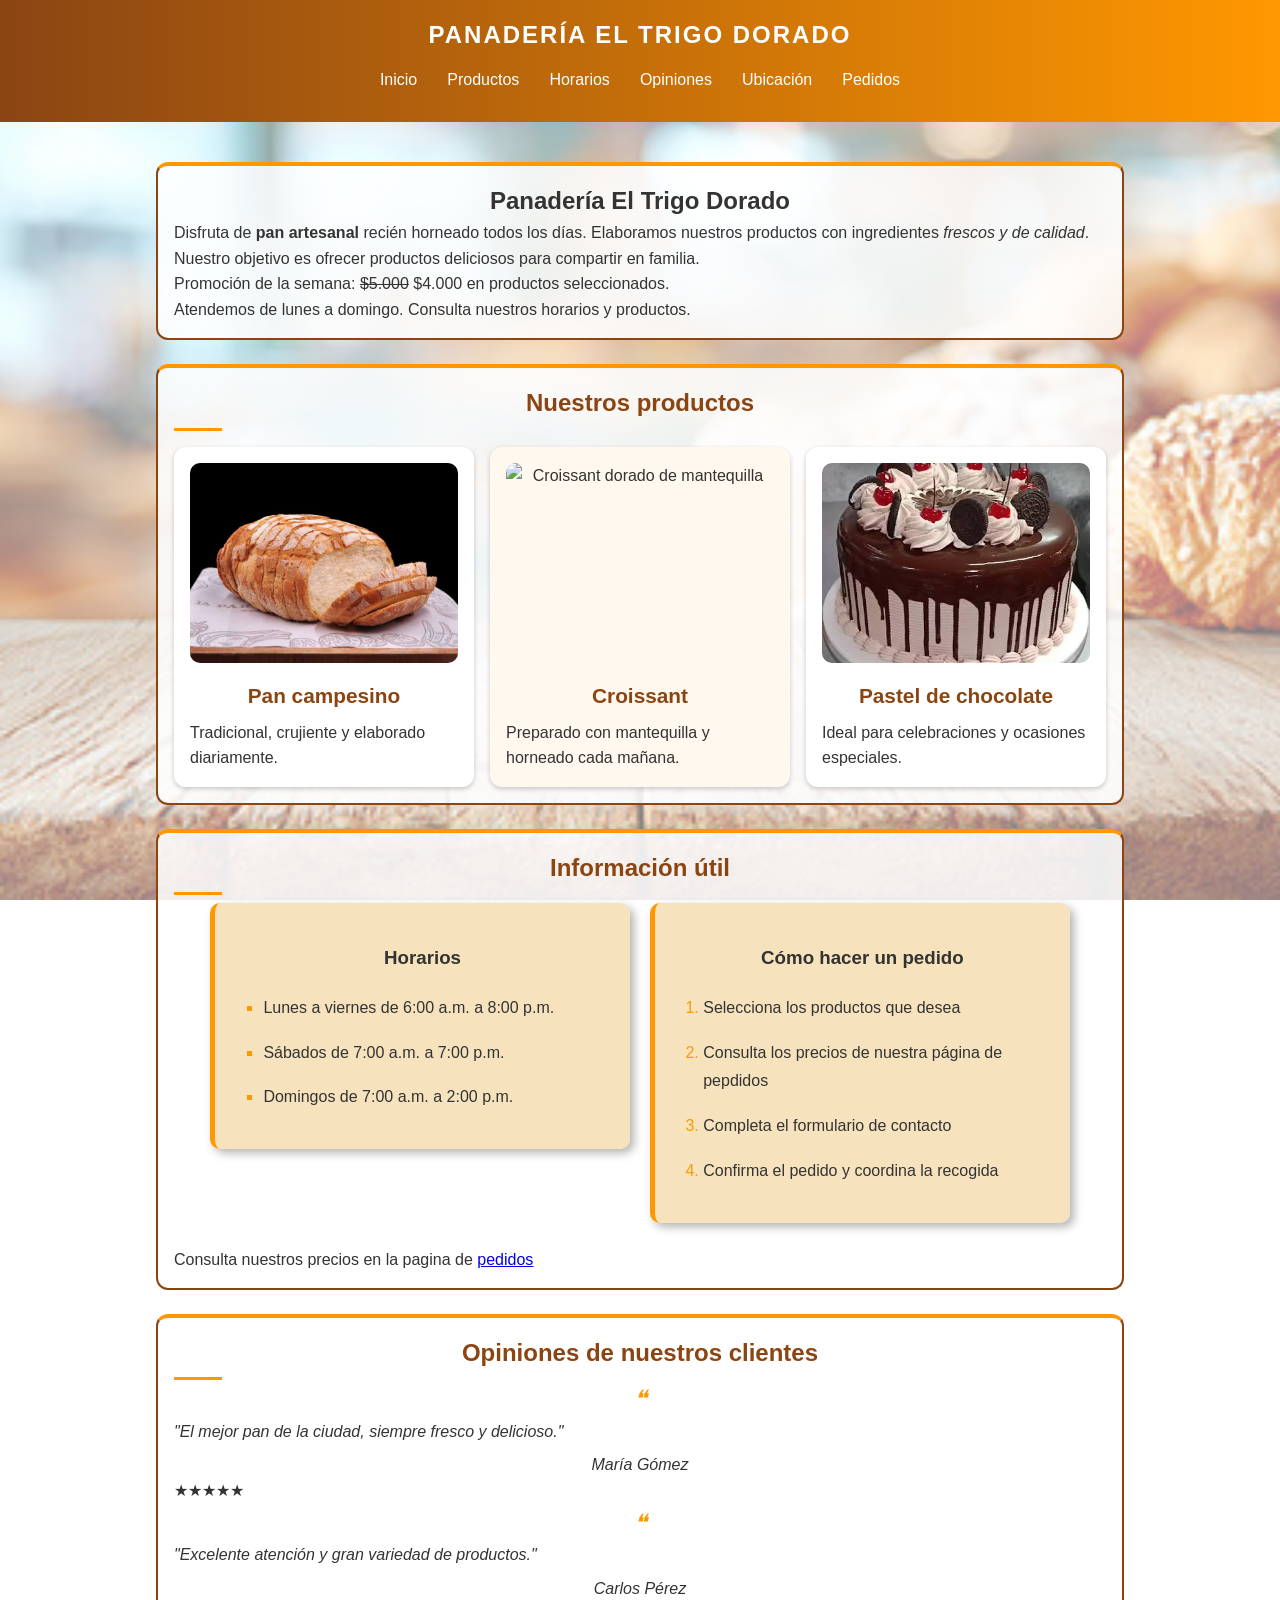
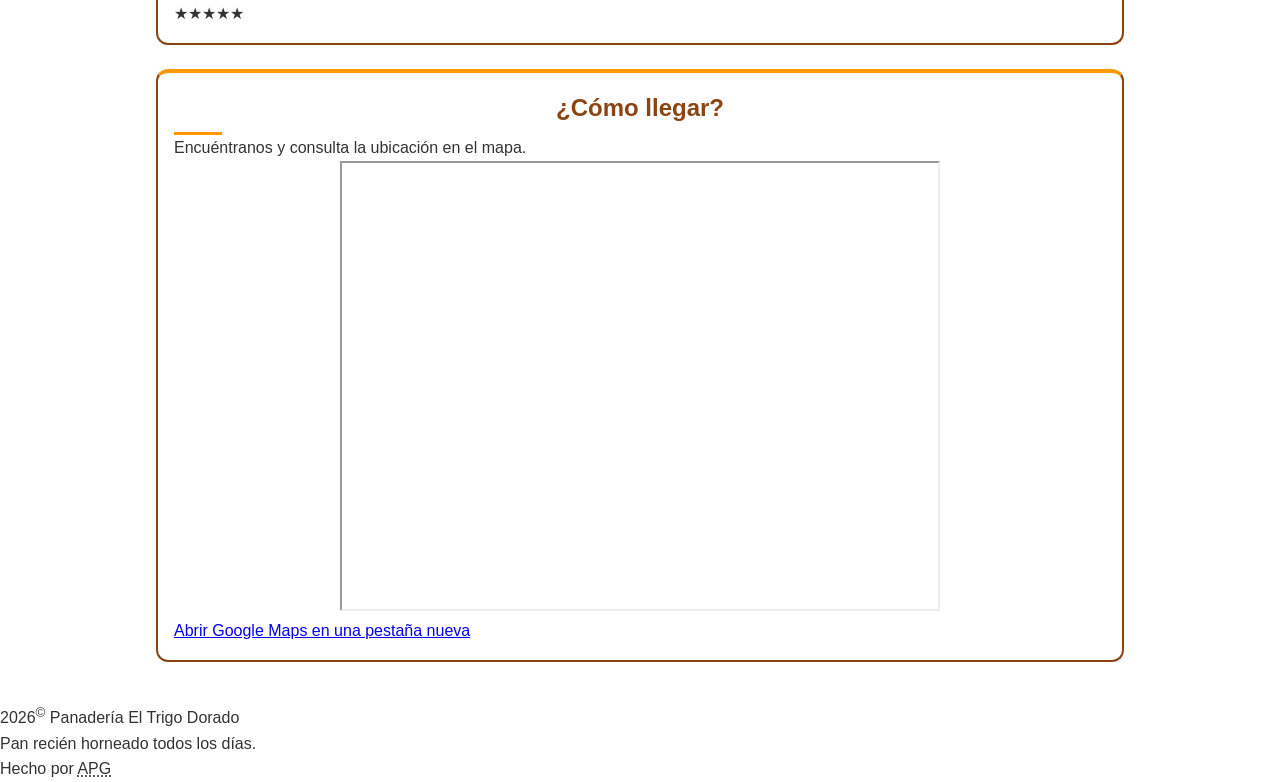
==== commit 4f70dc4e: "Se agregp CSS al formulario, informacion, tabla, listas" ====
--- a/index.html
+++ b/index.html
@@ -111,14 +111,14 @@
             </div>
 
             <p>
-                Consulta nuestros precios en la pagina de <a href="pedidos.html">pedidos</a>
+                Consulta nuestros precios en la pagina de <a href="pedidos.html#precios">pedidos</a>
             </p>
         </section>
 
         <section id="opiniones">
             <h2>Opiniones de nuestros clientes</h2>
 
-            <article>
+            <article class="opinion-card">
                 <blockquote cite="https://ejemplo.com">
                     <p>
                         "El mejor pan de la ciudad, siempre fresco
@@ -126,12 +126,11 @@
                     </p>
                 </blockquote>
 
-                <footer>
-                    <cite>María Gómez</cite>
-                </footer>
+                <footer><cite>María Gómez</cite></footer>
+                <p class="opinion-card__estrellas">★★★★★</p>
             </article>
 
-            <article>
+            <article class="opinion-card">
                 <blockquote cite="https://ejemplo.com">
                     <p>
                         "Excelente atención y gran variedad
@@ -139,9 +138,8 @@
                     </p>
                 </blockquote>
 
-                <footer>
-                    <cite>Carlos Pérez</cite>
-                </footer>
+                <footer><cite>Carlos Pérez</cite></footer>
+                <p class="opinion-card__estrellas">★★★★★</p>
             </article>
         </section>
 
--- a/css/style.css
+++ b/css/style.css
@@ -8,9 +8,7 @@
     --color-acento: #ff9800;
     --color-texto: #333;
     --color-blanco: #ffffff;
-
     --fuente-principal: Arial, Helvetica, sans-serif;
-
     --espacio: 1rem;
     --radio: 12px;
 }
@@ -30,10 +28,9 @@
     color: var(--color-texto);
     line-height: 1.6;
     overflow-wrap: break-word;
-    background:
-        linear-gradient(rgba(255, 255, 255, 0.5),
-            rgba(255, 255, 255, 0.5)), url("../images/fondo.jpg") center / cover fixed no-repeat;
-}
+    background:linear-gradient(rgba(255, 255, 255, 0.5),rgba(255, 255, 255, 0.5)), 
+    url("../images/fondo.jpg") center / cover fixed no-repeat;
+        }
 
 main {
     max-width: 1000px;
@@ -44,12 +41,8 @@
 /* =========================
    HEADER
 ========================= */
-
 header {
-    background: linear-gradient(90deg,
-            var(--color-principal),
-            var(--color-acento));
-
+    background: linear-gradient(90deg,var(--color-principal),var(--color-acento));
     color: white;
     text-align: center;
     padding: 1rem;
@@ -83,9 +76,7 @@
     outline-offset: 3px;
 }
 
-nav br {
-    display: none;
-}
+nav br {display: none;}
 
 form:focus-within {
     border-left: 4px solid var(--color-acento);
@@ -233,3 +224,175 @@
 #productos .producto-card:nth-of-type(even) {
     background-color: #fff8ee;
 }
+
+
+/* =========================
+   CITAS
+========================= */
+
+blockquote {
+    font-style: italic;
+    margin-bottom: 0.5rem;
+}
+
+/* =========================
+   LISTAS
+========================= */
+
+ul,
+ol {
+    padding-left: 1.75rem;
+    margin: 0.75rem 0;
+}
+
+ul {
+    list-style: square;
+}
+
+ol {
+    list-style: decimal;
+}
+
+li {
+    padding-left: 0.2rem;
+    margin-bottom: 0.4rem;
+}
+
+li::marker {
+    color: var(--color-acento);
+}
+
+/* =========================
+   TABLA
+========================= */
+
+table {
+    width: 100%;
+    border-collapse: collapse;
+    margin: 1rem 0;
+}
+
+th,
+td {
+    border: 1px solid #999;
+    padding: .8rem;
+}
+
+th {
+    background-color: var(--color-principal);
+    color: white;
+}
+
+/* =========================
+   FORMULARIO
+========================= */
+
+form {
+    max-width: 700px;
+    margin: auto;
+}
+
+input,
+select,
+textarea {
+    width: 100%;
+    padding: .7rem;
+    margin-top: .3rem;
+}
+
+input:focus-visible,
+select:focus-visible,
+textarea:focus-visible {
+    outline: 3px solid var(--color-acento);
+}
+
+button {
+    background-color: var(--color-principal);
+    color: white;
+    border: none;
+    padding: .8rem 1rem;
+    cursor: pointer;
+    border-radius: 5px;
+}
+
+button:hover {
+    background-color: var(--color-acento);
+}
+
+/* =========================
+   SELECTOR DE ATRIBUTO
+========================= */
+
+input[type="email"] {
+    background-color: #fff9f0;
+}
+
+/* =========================
+   COMBINADOR
+========================= */
+
+section>h2 {
+    color: var(--color-principal);
+}
+
+/* =========================
+   ANIMACIÓN
+========================= */
+
+@keyframes resaltar {
+    from {
+        background-color: #fff0c8;
+    }
+
+    to {
+        background-color: white;
+    }
+}
+
+/* =========================
+   INFORMACIÓN ÚTIL
+========================= */
+
+.info-bloque{
+    display: inline-block;
+    vertical-align: top;
+    width: 45%;
+    margin: 1rem;
+}
+
+.info-card{
+    display: inline-block;
+    width: 45%;
+    vertical-align: top;
+    padding: 1rem;
+    margin: .5rem;
+    background-color: rgba(245, 222, 179, 0.877);
+    border-left: 5px solid #ff9800;
+    border-radius: 10px;
+    box-shadow: 4px 4px 10px rgba(0,0,0,.3);
+
+}
+
+#informacion ul,
+#informacion ol {
+    display: block;
+    max-width: 600px;
+    margin: 1rem auto;
+    padding-left: 2rem;
+    text-align: left;
+}
+
+#informacion li {
+    padding: 0.3rem 0;
+    margin-bottom: 0.4rem;
+    line-height: 1.8;
+}
+
+#informacion h3 {
+    margin-top: 1.5rem;
+    margin-bottom: 0.5rem;
+}
+
+#informacion p {
+    margin-top: 1rem;
+}
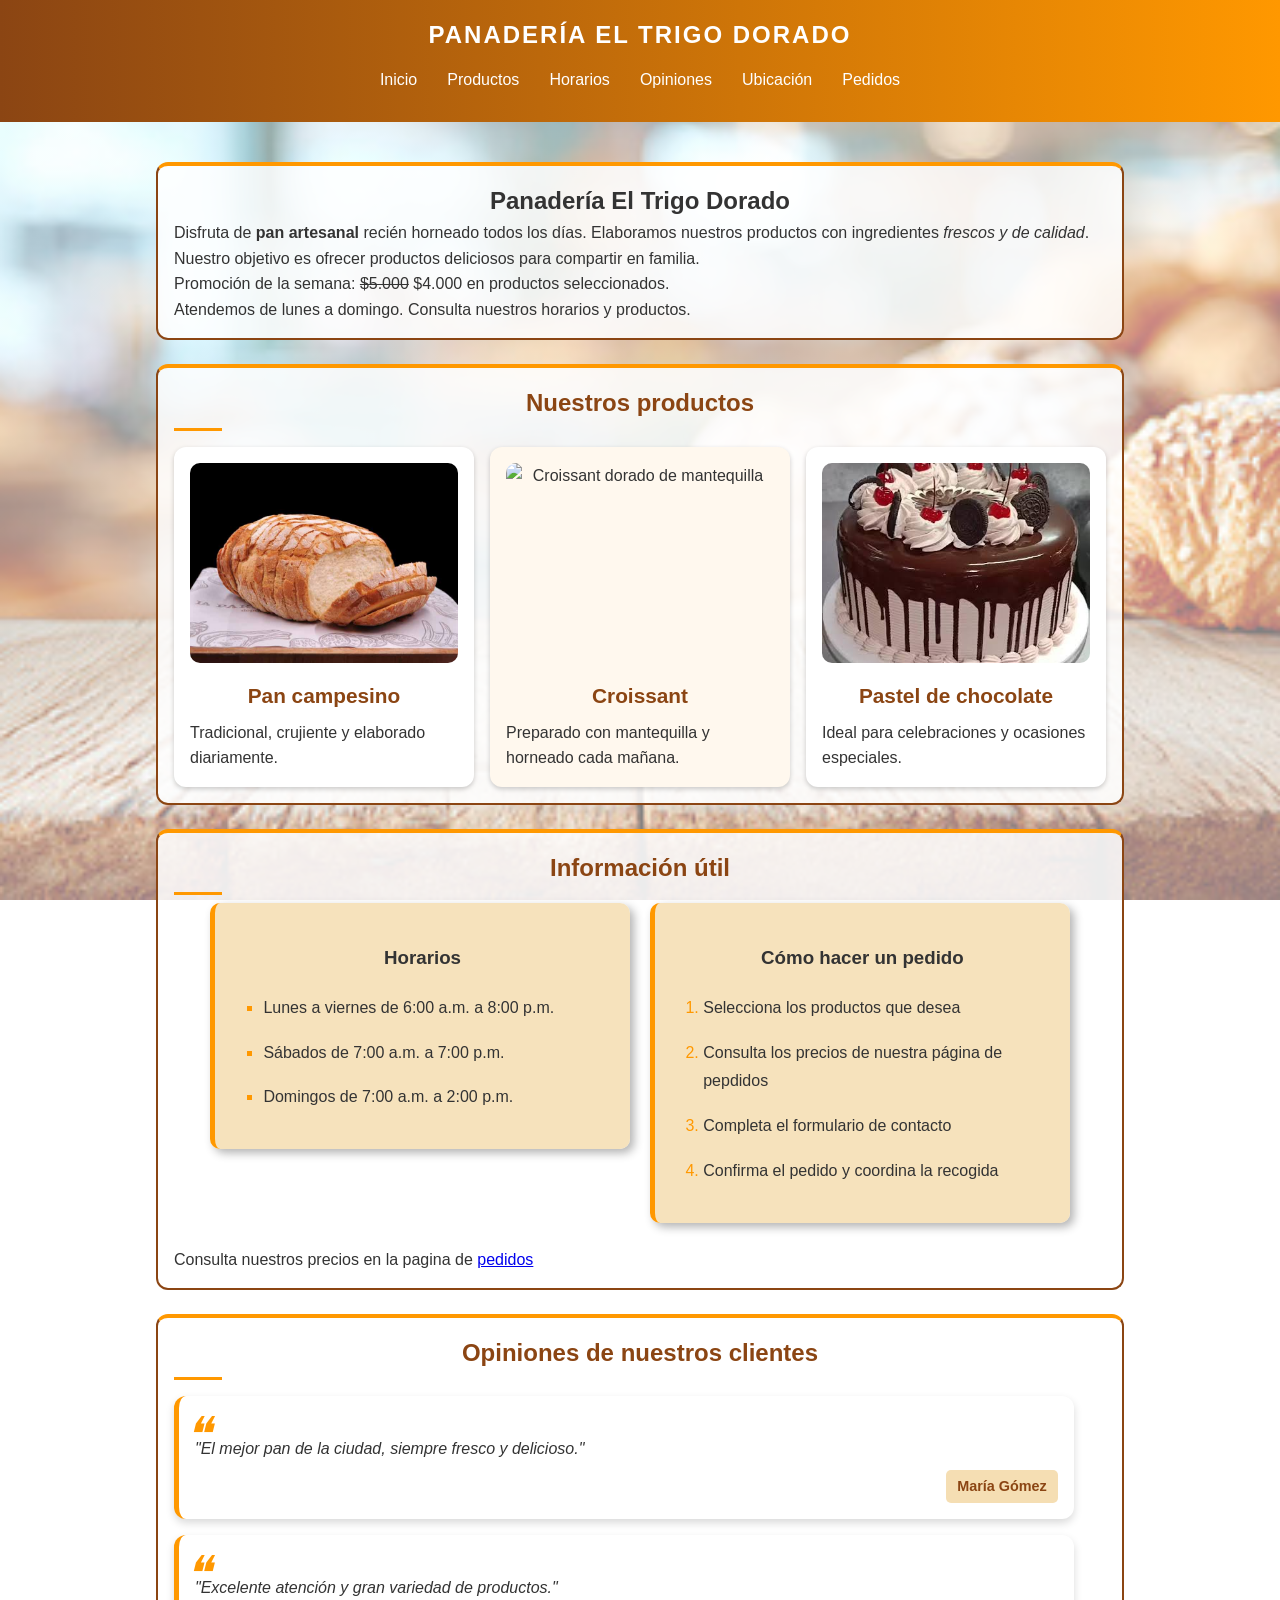
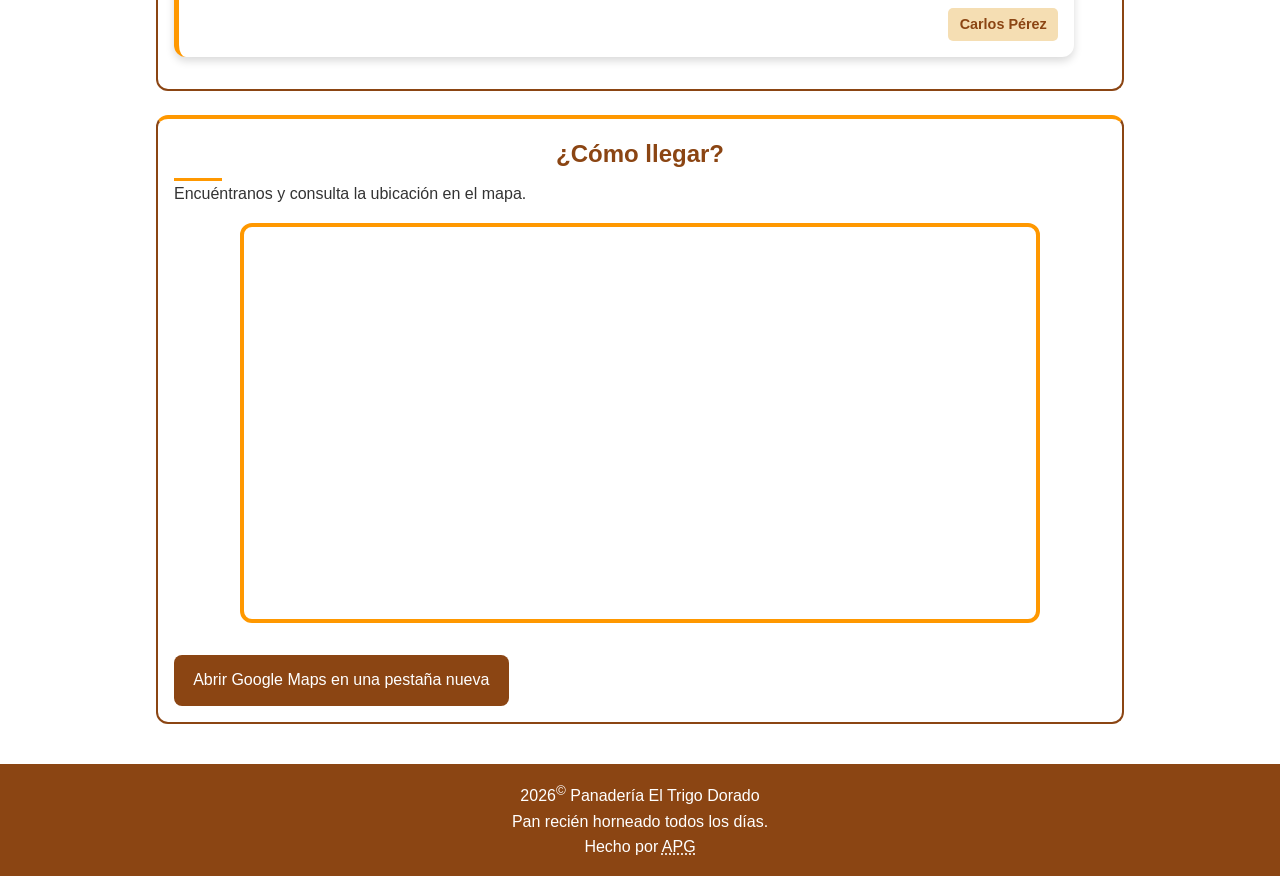
==== commit ca0d197b: "style: :lipstick: Terminacion CSS Se implemento CSS a opiniones, mapa, footer y creacion de responsi" ====
--- a/index.html
+++ b/index.html
@@ -127,7 +127,6 @@
                 </blockquote>
 
                 <footer><cite>María Gómez</cite></footer>
-                <p class="opinion-card__estrellas">★★★★★</p>
             </article>
 
             <article class="opinion-card">
@@ -139,7 +138,6 @@
                 </blockquote>
 
                 <footer><cite>Carlos Pérez</cite></footer>
-                <p class="opinion-card__estrellas">★★★★★</p>
             </article>
         </section>
 
--- a/css/style.css
+++ b/css/style.css
@@ -1,7 +1,3 @@
-/* =========================
-   VARIABLES
-========================= */
-
 :root {
     --color-principal: #8b4513;
     --color-secundario: #f5deb3;
@@ -88,13 +84,6 @@
     animation: resaltar 1s ease;
 }
 
-blockquote::before {
-    content: "❝ ";
-    color: var(--color-acento);
-    font-size: 1.5rem;
-}
-
-/* Indicador decorativo de los títulos */
 section>h2::after {
     content: "";
     display: block;
@@ -110,15 +99,12 @@
 
 section {
     background: rgba(255, 255, 255, 0.85);
-
     margin: 1.5rem 0;
     padding: 1rem;
-
     border-top: 4px solid var(--color-acento);
     border-right: 2px solid var(--color-principal);
     border-bottom: 2px solid var(--color-principal);
     border-left: 2px solid var(--color-principal);
-
     border-radius: var(--radio);
 }
 
@@ -130,9 +116,7 @@
     text-align: center;
 }
 
-section h1,
-section h2,
-section h3 {
+section h1,section h2,section h3 {
     text-align: center;
 }
 
@@ -140,33 +124,23 @@
     text-align: left;
 }
 
-/* Listas centradas dentro de la sección */
-section ul,
-section ol {
+section ul,section ol {
     display: inline-block;
     text-align: left;
     padding-left: 1.75rem;
 }
 
-/* Tabla legible */
 table {
     text-align: center;
 }
 
-/* Formulario ordenado */
 form {
     text-align: left;
 }
 
-/* Opiniones centradas */
 #opiniones blockquote {
     text-align: center;
 }
-
-#opiniones article footer {
-    text-align: center;
-}
-
 
 /* =========================
    TARJETAS DE PRODUCTOS
@@ -225,7 +199,6 @@
     background-color: #fff8ee;
 }
 
-
 /* =========================
    CITAS
 ========================= */
@@ -233,14 +206,24 @@
 blockquote {
     font-style: italic;
     margin-bottom: 0.5rem;
+    position: relative;
+    padding-top: 1.5rem;
+}
+    
+blockquote::before{
+    content: "❝";
+    position: absolute;
+    top: -15px;
+    left: -10px;
+    font-size: 3rem;
+    color: var(--color-acento);
 }
 
 /* =========================
    LISTAS
 ========================= */
 
-ul,
-ol {
+ul,ol {
     padding-left: 1.75rem;
     margin: 0.75rem 0;
 }
@@ -272,8 +255,7 @@
     margin: 1rem 0;
 }
 
-th,
-td {
+th,td {
     border: 1px solid #999;
     padding: .8rem;
 }
@@ -288,65 +270,65 @@
 ========================= */
 
 form {
-    max-width: 700px;
-    margin: auto;
-}
-
-input,
-select,
-textarea {
+    max-width: 900px;
+    margin: 2rem auto;
+    padding: 2rem;
+    background-color: rgba(255, 248, 238, 0.9);
+    border: 2px solid var(--color-acento);
+    border-radius: 12px;
+    box-shadow: 0 4px 12px rgba(139, 69, 19, .2);
+}
+
+input,select,textarea {
     width: 100%;
-    padding: .7rem;
-    margin-top: .3rem;
-}
-
-input:focus-visible,
-select:focus-visible,
-textarea:focus-visible {
-    outline: 3px solid var(--color-acento);
-}
-
-button {
+    padding: .8rem;
+    border: 1px solid #c9b79c;
+    border-radius: 6px;
+    background-color: #fffdf8;
+}
+
+input:focus-visible,select:focus-visible,textarea:focus-visible {
+    outline: none;
+    border-color: var(--color-acento);
+    box-shadow: 0 0 5px rgba(255, 152, 0, .5);
+}
+
+button{
     background-color: var(--color-principal);
     color: white;
+    padding: .8rem 1rem;
     border: none;
-    padding: .8rem 1rem;
+    border-radius: 8px;
     cursor: pointer;
-    border-radius: 5px;
 }
 
 button:hover {
     background-color: var(--color-acento);
 }
 
-/* =========================
-   SELECTOR DE ATRIBUTO
-========================= */
-
 input[type="email"] {
     background-color: #fff9f0;
 }
 
-/* =========================
-   COMBINADOR
-========================= */
-
 section>h2 {
     color: var(--color-principal);
 }
 
+button + button{
+    margin-left: .5rem;
+}
+
+label{
+    font-weight: bold;
+    color: var(--color-principal);
+}
 /* =========================
    ANIMACIÓN
 ========================= */
 
 @keyframes resaltar {
-    from {
-        background-color: #fff0c8;
-    }
-
-    to {
-        background-color: white;
-    }
+    from {background-color: #fff0c8;}
+    to {background-color: white;}
 }
 
 /* =========================
@@ -370,11 +352,13 @@
     border-left: 5px solid #ff9800;
     border-radius: 10px;
     box-shadow: 4px 4px 10px rgba(0,0,0,.3);
-
-}
-
-#informacion ul,
-#informacion ol {
+}
+
+/* =========================
+   LISTAS Y TEXTO DE INFORMACIÓN
+========================= */
+
+#informacion ul,#informacion ol {
     display: block;
     max-width: 600px;
     margin: 1rem auto;
@@ -396,3 +380,182 @@
 #informacion p {
     margin-top: 1rem;
 }
+
+
+/* =========================
+   OPINIONES DE CLIENTES
+========================= */
+.opinion-card{
+    background-color: rgba(255,255,255,.85);
+    max-width: 900px;
+    margin: 1rem auto;
+    padding: 1.5rem;
+    border-left: 5px solid var(--color-acento);
+    border-radius: 12px;
+    box-shadow: 0 4px 8px rgba(0,0,0,.15);
+}
+
+.opinion-card footer{
+    text-align: right;
+    margin-top: 1rem;
+}
+
+.opinion-card cite{
+    display: inline-block;
+    background-color: var(--color-secundario);
+    padding: .5rem 1rem;
+    border-radius: 8px;
+    font-style: normal;
+    font-weight: bold;
+}
+
+#opiniones article {
+    margin: 1rem 0;
+    padding: 1rem;
+    background-color: var(--color-blanco);
+    border-radius: var(--radio);
+}
+
+#opiniones article footer {
+    display: block;
+    background: transparent;
+    color: var(--color-principal);
+    padding: 0;
+    margin-top: 0.5rem;
+    text-align: right;
+}
+
+#opiniones article cite {
+    display: inline-block;
+    padding: 0.3rem 0.7rem;
+    background-color: var(--color-secundario);
+    border-radius: 5px;
+    font-size: 0.9rem;
+    font-weight: bold;
+}
+/* =========================
+   COMO LLEGAR
+========================= */
+
+#ubicacion{
+    text-align: center;
+}
+
+#ubicacion iframe{
+    width: 90%;
+    max-width: 800px;
+    height: 400px;
+    border: 4px solid var(--color-acento);
+    border-radius: 12px;
+    margin: 1rem auto;
+    display: block;
+}
+
+#ubicacion a{
+    display: inline-block;
+    margin-top: 1rem;
+    padding: .8rem 1.2rem;
+    background-color: var(--color-principal);
+    color: white;
+    text-decoration: none;
+    border-radius: 8px;
+}
+
+#ubicacion a:hover{
+    background-color: var(--color-acento);
+}
+
+/* =========================
+   PIE DE PÁGINA PRINCIPAL
+========================= */
+
+body>footer {
+    text-align: center;
+    padding: 1rem;
+    background-color: var(--color-principal);
+    color: white;
+}
+
+/* =========================
+   DISEÑO RESPONSIVE
+========================= */
+
+@media (max-width: 360px) {
+    body {
+        font-size: 0.9rem;
+        background-attachment: scroll;
+    }
+    header {
+        padding: 0.75rem;
+    }
+    header h2 {
+        font-size: 1.2rem;
+        letter-spacing: 1px;
+    }
+    nav a {
+        display: block;
+        margin: 0.2rem 0;
+    }
+    main {
+        padding: 0.5rem;
+        min-width: 0;
+    }
+    section {
+        padding: 0.75rem;
+        margin: 1rem 0;
+        min-width: 0;
+    }
+    #productos {
+        grid-template-columns: 1fr;
+    }
+    .producto-card {
+        width: 100%;
+        min-width: 0;
+    }
+    .producto-card img {
+        height: auto;
+        max-width: 100%;
+    }
+    .info-card{
+        display: block;
+        width: 95%;
+    }
+    iframe {
+        display: block;
+        width: 100%;
+        max-width: 100%;
+        height: 250px;
+        border: 0;
+    }
+    table {
+        display: block;
+        max-width: 100%;
+        overflow-x: auto;
+        font-size: 0.8rem;
+    }
+    th,td {
+        padding: 0.4rem;
+    }
+    input, select, textarea {
+        min-width: 0;
+        font-size: 1rem;
+    }
+
+    button {
+        display: block;
+        width: 100%;
+        margin-bottom: .5rem;
+    }
+
+    button + button{
+        margin-left: 0;
+    }
+}
+
+@media (prefers-reduced-motion: reduce) {
+
+    *, *::before, *::after {
+        animation-duration: 0.01ms;
+        transition-duration: 0.01ms;
+    }
+}
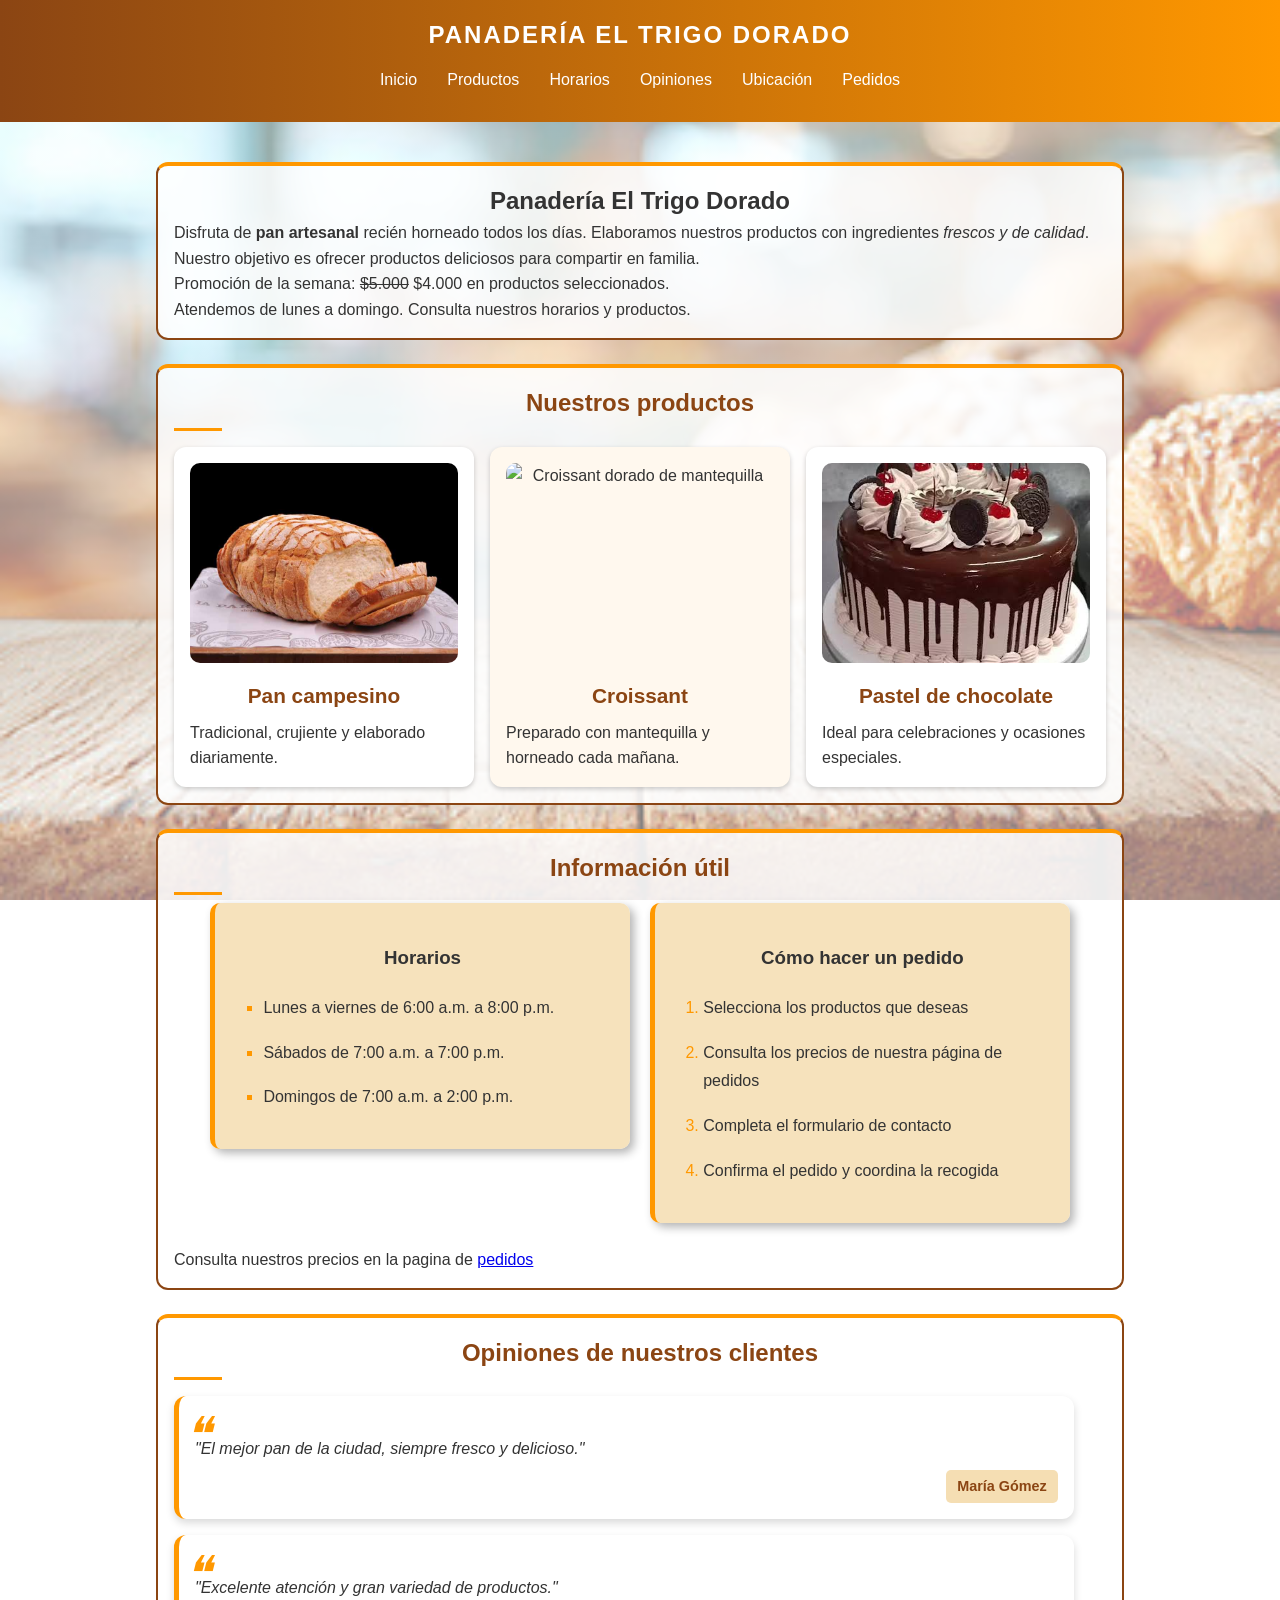
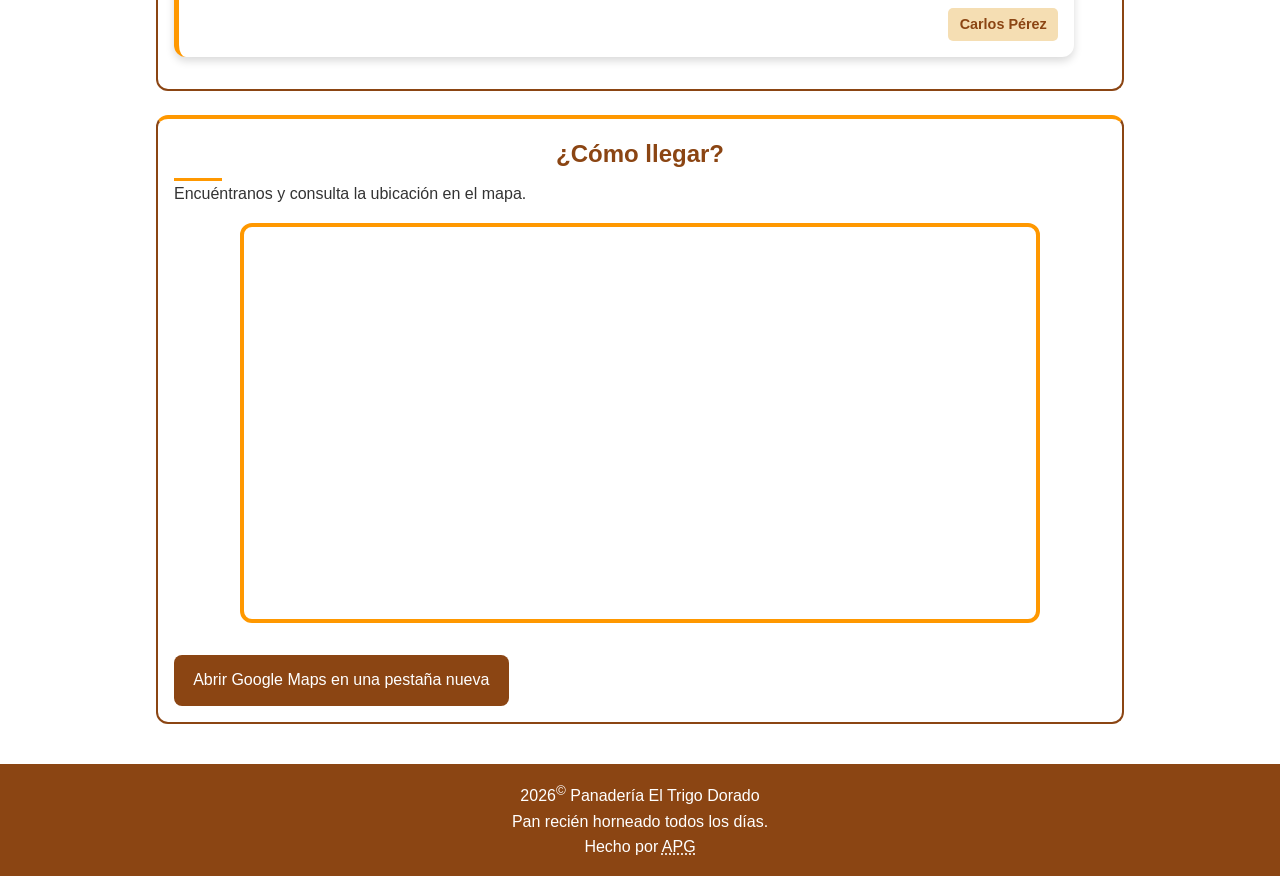
==== commit 5b286a5a: "Arreglo nombre logo y anexo link readmd" ====
--- a/index.html
+++ b/index.html
@@ -7,6 +7,7 @@
     <meta name="description"
         content="Panadería El Trigo Dorado, pan artesanal, pasteles y productos recién horneados todos los días.">
     <link rel="stylesheet" href="css/style.css">
+    <link rel="icon" href="images/Logo.png" type="image/png">
     <title>Panadería El Trigo Dorado</title>
 </head>
 
@@ -103,8 +104,8 @@
                 <h3>Cómo hacer un pedido</h3>
 
                 <ol>
-                    <li>Selecciona los productos que desea</li>
-                    <li>Consulta los precios de nuestra página de pepdidos</li>
+                    <li>Selecciona los productos que deseas</li>
+                    <li>Consulta los precios de nuestra página de pedidos</li>
                     <li>Completa el formulario de contacto</li>
                     <li>Confirma el pedido y coordina la recogida</li>
                 </ol>
